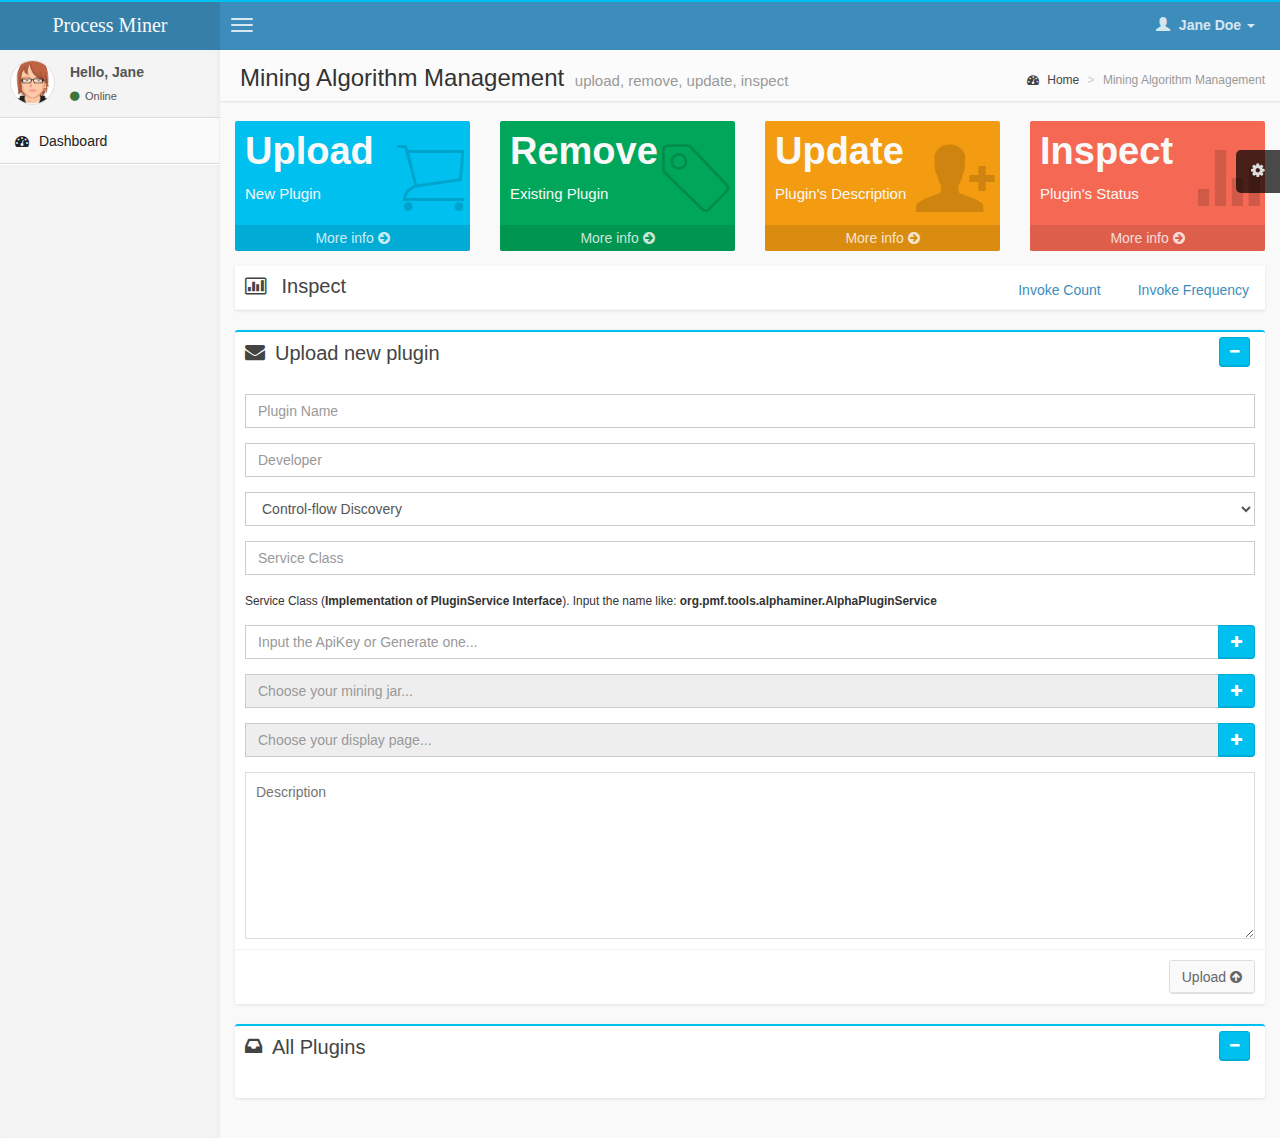
==== PMFWebPlugin/WebContent/admin.html @ c21c89a0 "首次提交" ====
<!DOCTYPE html>
<html>
    <head>
        <meta charset="UTF-8">
        <title>Admin Page</title>
        <meta content='width=device-width, initial-scale=1, maximum-scale=1, user-scalable=no' name='viewport'>
        <!-- bootstrap 3.0.2 -->
        <link href="ALTE-template/css/bootstrap.min.css" rel="stylesheet" type="text/css" />
        <!-- font Awesome -->
        <link href="ALTE-template/css/font-awesome.min.css" rel="stylesheet" type="text/css" />
        <!-- Ionicons -->
        <link href="ALTE-template/css/ionicons.min.css" rel="stylesheet" type="text/css" />
        <!-- Theme style -->
        <link href="ALTE-template/css/AdminLTE.css" rel="stylesheet" type="text/css" />

        <!-- HTML5 Shim and Respond.js IE8 support of HTML5 elements and media queries -->
        <!-- WARNING: Respond.js doesn't work if you view the page via file:// -->
        <!--[if lt IE 9]>
          <script src="https://oss.maxcdn.com/libs/html5shiv/3.7.0/html5shiv.js"></script>
          <script src="https://oss.maxcdn.com/libs/respond.js/1.3.0/respond.min.js"></script>
        <![endif]-->
        
        <!-- <link rel="stylesheet" type="text/css" href="new/css/common.css" />
        <link rel="stylesheet" type="text/css" href="new/css/PNShow.css" /> -->
        
        <!-- jQuery 2.0.2 -->
        <script src="jquery-2.1.0.js"></script>
        <script src="new/js/util.js"></script>
        <script src="highcharts/highcharts.js"></script>
        <script src="highcharts/modules/exporting.js"></script>
    </head>
    <body class="skin-blue">
    	<script type="text/javascript">
        $(document).ready(function() {
            if (checkLogin()) {
        		prepare();
            } else {
				window.location.href="login.html";
            }
        });

        function checkLogin() {
			/* var userid = sessionStorage.getItem("userid");
			if (userid == null || userid == undefined) {
				return false;
			} else {
				return true;
			} */
			return true;
        }

        </script>
        <!-- header logo: style can be found in header.less -->
        <header class="header">
            <a href="admin.html" class="logo">
                <!-- Add the class icon to your logo image or logo icon to add the margining -->
                Process Miner
            </a>
            <!-- Header Navbar: style can be found in header.less -->
            <nav class="navbar navbar-static-top" role="navigation">
                <!-- Sidebar toggle button-->
                <a href="javascript:void(0)" class="navbar-btn sidebar-toggle" data-toggle="offcanvas" role="button">
                    <span class="sr-only">Toggle navigation</span>
                    <span class="icon-bar"></span>
                    <span class="icon-bar"></span>
                    <span class="icon-bar"></span>
                </a>
                <div class="navbar-right">
                    <ul class="nav navbar-nav">
                        <!-- User Account: style can be found in dropdown.less -->
                        <li class="dropdown user user-menu">
                            <a href="javascript:void(0)" class="dropdown-toggle" data-toggle="dropdown">
                                <i class="glyphicon glyphicon-user"></i>
                                <span>Jane Doe <i class="caret"></i></span>
                            </a>
                            <ul class="dropdown-menu">
                                <!-- User image -->
                                <li class="user-header bg-light-blue">
                                    <img src="ALTE-template/img/avatar3.png" class="img-circle" alt="User Image" />
                                    <p>
                                        Jane Doe - IBM
                                        <small>Data Analyst</small>
                                    </p>
                                </li>
                                <!-- Menu Footer-->
                                <li class="user-footer">
                                    <div class="pull-left">
                                        <a href="javascript:void(0)" class="btn btn-default btn-flat">Profile</a>
                                    </div>
                                    <div class="pull-right">
                                        <a href="javascript:void(0)" class="btn btn-default btn-flat">Sign out</a>
                                    </div>
                                </li>
                            </ul>
                        </li>
                    </ul>
                </div>
            </nav>
        </header>
        <div class="wrapper row-offcanvas row-offcanvas-left">
            <!-- Left side column. contains the logo and sidebar -->
            <aside class="left-side sidebar-offcanvas">                
                <!-- sidebar: style can be found in sidebar.less -->
                <section class="sidebar">
                    <!-- Sidebar user panel -->
                    <div class="user-panel">
                        <div class="pull-left image">
                            <img src="ALTE-template/img/avatar3.png" class="img-circle" alt="User Image" />
                        </div>
                        <div class="pull-left info">
                            <p>Hello, Jane</p>

                            <a href="javascript:void(0)"><i class="fa fa-circle text-success"></i> Online</a>
                        </div>
                    </div>
                    <!-- search form -->
                    <!-- <form action="#" method="get" class="sidebar-form">
                        <div class="input-group">
                            <input type="text" name="q" class="form-control" placeholder="Search..."/>
                            <span class="input-group-btn">
                                <button type='submit' name='seach' id='search-btn' class="btn btn-flat"><i class="fa fa-search"></i></button>
                            </span>
                        </div>
                    </form>  -->
                    <!-- /.search form -->
                    <!-- sidebar menu: : style can be found in sidebar.less -->
                    <ul class="sidebar-menu">
                        <li class="active">
                            <a href="admin.html">
                                <i class="fa fa-dashboard"></i> <span>Dashboard</span>
                            </a>
                        </li>
                    </ul>
                </section>
                <!-- /.sidebar -->
            </aside>

            <!-- Right side column. Contains the navbar and content of the page -->
            <aside class="right-side">                
                <!-- Content Header (Page header) -->
                <section class="content-header">
                	<h1>
                		Mining Algorithm Management
                		<small>upload, remove, update, inspect</small>
                	</h1>
                    <ol class="breadcrumb">
                        <li><a href="javascript:void(0)"><i class="fa fa-dashboard"></i> Home</a></li>
                        <li class="active">Mining Algorithm Management</li>
                    </ol>
                </section>

                <!-- Main content -->
                <section class="content">
                 <!-- Small boxes (Stat box) -->
                <div class="row">
                        <div class="col-lg-3 col-xs-6">
                            <!-- small box -->
                            <div class="small-box bg-aqua">
                                <div class="inner">
                                    <h3>
                                        Upload
                                    </h3>
                                    <p>
                                        New Plugin
                                    </p>
                                </div>
                                <div class="icon">
                                    <i class="ion ion-ios7-cart-outline"></i>
                                </div>
                                <a href="#upload" class="small-box-footer">
                                    More info <i class="fa fa-arrow-circle-right"></i>
                                </a>
                            </div>
                        </div><!-- ./col -->
                        <div class="col-lg-3 col-xs-6">
                            <!-- small box -->
                            <div class="small-box bg-green">
                                <div class="inner">
                                    <h3>
                                        Remove
                                    </h3>
                                    <p>
                                        Existing Plugin
                                    </p>
                                </div>
                                <div class="icon">
                                    <i class="ion ion-ios7-pricetag-outline"></i>
                                </div>
                                <a href="#list" class="small-box-footer">
                                    More info <i class="fa fa-arrow-circle-right"></i>
                                </a>
                            </div>
                        </div><!-- ./col -->
                        <div class="col-lg-3 col-xs-6">
                            <!-- small box -->
                            <div class="small-box bg-yellow">
                                <div class="inner">
                                    <h3>
                                        Update
                                    </h3>
                                    <p>
                                        Plugin's Description
                                    </p>
                                </div>
                                <div class="icon">
                                    <i class="ion ion-person-add"></i>
                                </div>
                                <a href="#list" class="small-box-footer">
                                    More info <i class="fa fa-arrow-circle-right"></i>
                                </a>
                            </div>
                        </div><!-- ./col -->
                        <div class="col-lg-3 col-xs-6">
                            <!-- small box -->
                            <div class="small-box bg-red">
                                <div class="inner">
                                    <h3>
                                        Inspect
                                    </h3>
                                    <p>
                                        Plugin's Status
                                    </p>
                                </div>
                                <div class="icon">
                                    <i class="ion ion-stats-bars"></i>
                                </div>
                                <a href="#inspect" class="small-box-footer">
                                    More info <i class="fa fa-arrow-circle-right"></i>
                                </a>
                            </div>
                        </div><!-- ./col -->
                    </div><!-- /.row -->
                    <!-- quick email widget -->
                   <div class="row">
                   		  <section class="col-lg-12 connectedSortable">
                   		  <!-- Custom tabs (Charts with tabs)-->
                            <div class="nav-tabs-custom" id="inspect">
                                <!-- Tabs within a box -->
                                <ul class="nav nav-tabs pull-right">
                                    <li class="area-chart"><a href="#area-chart" data-toggle="tab">Invoke Frequency</a></li>
                                    <li class="count-chart"><a href="#count-chart" data-toggle="tab">Invoke Count</a></li>
                                    <li class="pull-left header"><i class="fa fa-bar-chart-o"></i> Inspect</li>
                                </ul>
                                <div class="tab-content no-padding">
                                    <!-- Morris chart - Sales -->
                                    <div class="chart tab-pane area-chart" id="area-chart" style="position: relative; height: 400px;"></div>
                                    <div class="chart tab-pane count-chart" id="count-chart" style="position: relative; height: 400px;"></div>
                                </div>
                            </div><!-- /.nav-tabs-custom -->
                            
                   		  <div id="upload" class="box box-info">
                                <div class="box-header">
                                    <i class="fa fa-envelope"></i>
                                    <h3 class="box-title">Upload new plugin</h3>
                                    <!-- tools box -->
                                    <div class="pull-right box-tools">
                                        <button class="btn btn-info btn-sm pull-right" data-widget='collapse' data-toggle="tooltip" title="Collapse" style="margin-right: 5px;"><i class="fa fa-minus"></i></button>
                                    </div><!-- /. tools -->
                                </div>
                                <div class="box-body">
                                    <form id="uploadForm">
                                        <div class="form-group">
                                            <input type="text" class="form-control" name="pluginName" placeholder="Plugin Name"/>
                                        </div>
                                        <div class="form-group">
                                            <input type="text" class="form-control" name="developer" placeholder="Developer"/>
                                        </div>
                                        <div class="form-group">
                                            <select name="category" class="form-control">
												<option value="0" selected>Control-flow Discovery</option>
												<option value="1">Social-network Discovery</option>
											</select>
                                        </div>
                                        <div class="form-group">
                                            <input type="text" class="form-control" name="serviceClass" placeholder="Service Class"/>
                                        </div>
                                        <div class="form-group">
											<small>Service Class (<b>Implementation of PluginService Interface</b>). 
											Input the name like: <b>org.pmf.tools.alphaminer.AlphaPluginService</b></small>
										</div>
                                        <div class="form-group">
                                        	<div class="input-group">
  											<input type="text" class="form-control" id="apiKey" name="apiKey" placeholder="Input the ApiKey or Generate one..."/>
  											<div class="input-group-btn">
  												<button type="button" class="btn btn-info" onclick="getApiKey();"><i class="fa fa-plus"></i></button>
  											</div>
                                            </div>
                                            <div id="awarning" class="form-group" style="display:none;">
   												<label class="text-danger"><i class="fa fa-warning"></i></label>
   											</div>
                                        </div>
                                        <div class="form-group">
                                        	<input id="jarfile" type="file" name="file" style="display: none;">
                                        </div>
                                        <div class="form-group">
                                        	<div class="input-group">
  											<input id="fileCover" class="form-control" placeholder="Choose your mining jar..." readonly/>
  											<div class="input-group-btn">
  												<button type="button" class="btn btn-info" onclick="$('input[id=jarfile]').click();"><i class="fa fa-plus"></i></button>
  											</div>
  											</div>
  											<div id="warning" class="form-group" style="display:none;">
   												<label class="text-danger"><i class="fa fa-warning"></i>&nbsp;.jar FILE ONLY!!!</label>
   											</div>
                                        </div>
  										<script type="text/javascript">
											$('input[id=jarfile]').change(function() {
												var str = $(this).val();
												var arr=str.split('\\');//注split可以用字符或字符串分割 
												var name=arr[arr.length-1];//这就是要取得的图片名称 
												checkExtension(name, 'jar', '#warning');
   												$('#fileCover').val(name);
											});
					
										</script>
										<div class="form-group">
                                        	<input id="pagefile" type="file" name="file" style="display: none;">
                                        </div>
                                        <div class="form-group">
                                        	<div class="input-group">
  											<input id="pfileCover" class="form-control" placeholder="Choose your display page..." readonly/>
  											<div class="input-group-btn">
  												<button type="button" class="btn btn-info" onclick="$('input[id=pagefile]').click();"><i class="fa fa-plus"></i></button>
  											</div>
  											</div>
  											<div id="pwarning" class="form-group" style="display:none;">
   												<label class="text-danger"><i class="fa fa-warning"></i>&nbsp;.html FILE ONLY!!!</label>
   											</div>
                                        </div>
  										<script type="text/javascript">
											$('input[id=pagefile]').change(function() {
												var str = $(this).val();
												var arr=str.split('\\');//注split可以用字符或字符串分割 
												var name=arr[arr.length-1];//这就是要取得的图片名称 
												checkExtension(name, 'html', '#pwarning');
   												$('#pfileCover').val(name);
											});
										</script>  	
                                        <div>
                                            <textarea class="textarea" placeholder="Description" name="description" style="width: 100%; height: 167px; font-size: 14px; line-height: 18px; border: 1px solid #dddddd; padding: 10px;"></textarea>
                                        </div>
                                        <input id="reset" name="reset" type="reset" style="display:none;" />
                                    </form>
                                </div>
                                <div class="box-footer clearfix">
                                    <button class="pull-right btn btn-default" onclick="uploadPlugin()">Upload <i class="fa fa-arrow-circle-up"></i></button>
                                </div>
                            </div>
                            
                            <div id="update" class="box box-info">
                                <div class="box-header">
                                    <i class="fa fa-inbox"></i>
                                    <h3 class="box-title">All Plugins</h3>
                                    <!-- tools box -->
                                    <div class="pull-right box-tools">
                                        <button class="btn btn-info btn-sm pull-right" data-widget='collapse' data-toggle="tooltip" title="Collapse" style="margin-right: 5px;"><i class="fa fa-minus"></i></button>
                                    </div><!-- /. tools -->
                                </div>
                                <div class="box-body">
                                    <div id="list" class="table-responsive">
                           				
                            		</div>
                            	</div>
                           </div>
                        </section>
                   </div>

                </section><!-- /.content -->
            </aside><!-- /.right-side -->
        </div><!-- ./wrapper -->
        
        <!-- Modal -->
  		<div class="modal fade" id="updateModal" tabindex="-1" role="dialog" aria-labelledby="myModalLabel" aria-hidden="true">
    		<div class="modal-dialog">
      			<div class="modal-content form-box">
          			<div class="header bg-light-blue">Update the Plugin's Specification</div>
            
                <div class="body bg-gray">
                	<form id="updateForm">
                        <div class="form-group">
                             <input type="text" class="form-control" name="pluginName" placeholder="Plugin Name"/>
                        </div>
                        <div class="form-group">
                             <input type="text" class="form-control" name="developer" placeholder="Developer"/>
                        </div>
                        <div class="form-group">
                             <select name="category" class="form-control">
								<option value="0" selected>Control-flow Discovery</option>
		  					    <option value="1">Social-network Discovery</option>
	     					</select>
                        </div>	
                        <div>
                             <textarea class="textarea" placeholder="Description" name="description" style="width: 100%; height: 167px; font-size: 14px; line-height: 18px; border: 1px solid #dddddd; padding: 10px;"></textarea>
                        </div>
                    </form>
                </div>
                <div id="updateModalFooter" class="footer">                  
                    
                </div>
      		</div><!-- /.modal-content -->
    	</div><!-- /.modal-dialog -->
  		</div><!-- /.modal -->


        <script src="ALTE-template/js/jquery-ui-1.10.3.min.js" type="text/javascript"></script>
        <!-- Bootstrap -->
        <script src="ALTE-template/js/bootstrap.min.js" type="text/javascript"></script>
        <!-- Morris.js charts -->
        <script src="raphael.js"></script>
        <script src="ALTE-template/js/plugins/morris/morris.min.js" type="text/javascript"></script>
        <!-- Sparkline -->
        <script src="ALTE-template/js/plugins/sparkline/jquery.sparkline.min.js" type="text/javascript"></script>
        <!-- jvectormap -->
        <script src="ALTE-template/js/plugins/jvectormap/jquery-jvectormap-1.2.2.min.js" type="text/javascript"></script>
        <script src="ALTE-template/js/plugins/jvectormap/jquery-jvectormap-world-mill-en.js" type="text/javascript"></script>
        <!-- fullCalendar -->
        <script src="ALTE-template/js/plugins/fullcalendar/fullcalendar.min.js" type="text/javascript"></script>
        <!-- jQuery Knob Chart -->
        <script src="ALTE-template/js/plugins/jqueryKnob/jquery.knob.js" type="text/javascript"></script>
        <!-- daterangepicker -->
        <script src="ALTE-template/js/plugins/daterangepicker/daterangepicker.js" type="text/javascript"></script>
        <!-- Bootstrap WYSIHTML5 -->
        <script src="ALTE-template/js/plugins/bootstrap-wysihtml5/bootstrap3-wysihtml5.all.min.js" type="text/javascript"></script>
        <!-- iCheck -->
        <script src="ALTE-template/js/plugins/iCheck/icheck.min.js" type="text/javascript"></script>

        <!-- AdminLTE App -->
        <script src="ALTE-template/js/AdminLTE/app.js" type="text/javascript"></script>
        
        <script type="text/javascript">
        $(".connectedSortable").sortable({
            placeholder: "sort-highlight",
            connectWith: ".connectedSortable",
            handle: ".box-header, .nav-tabs",
            forcePlaceholderSize: true,
            zIndex: 999999
        }).disableSelection();
        $(".box-header, .nav-tabs").css("cursor","move");
        
     	// fix dimensions of chart that was in a hidden element
		jQuery(document).on( 'shown.bs.tab', 'a[data-toggle="tab"]', function (e) { // on tab selection event
			var chart0 = $('#area-chart').highcharts();
	        chart0.reflow();
	        var chart1 = $('#count-chart').highcharts();
	        chart1.reflow();
		});

		function update(listid) {
			if (pluginList != null && pluginList != undefined && listid > 0 && listid <= pluginList.length) {
				var item = pluginList[listid - 1];
				$("#updateForm input[name=pluginName]").val(item.pluginName);
				$("#updateForm select[name=category] option").each(function(){
				   if($(this).text() === item.category){
					  $(this).attr('selected', 'selected');
				   }
			    });
				$("#updateForm input[name=developer]").val(item.developer);
				$("#updateForm textarea[name=description]").val(item.description);
				$("#updateModalFooter").html("<button type=\"button\" class=\"btn bg-light-blue btn-block\" onclick=\"updatePlugin(\'"+item.apiKey+"\')\">Update</button>"
						+"<button type=\"button\" class=\"btn bg-gray btn-block\" data-dismiss=\"modal\">Close</button>");
				$("#updateModal").modal('show');
			}
		}


		function uploadPlugin() {
			var iframe = $('<iframe name="postiframe" id="postiframe" style="display: none"></iframe>');

            $("body").append(iframe);

            var form = $('#uploadForm');
            form.attr("action", "PluginMgmServlet?op=0&apiKey="+$('#apiKey').val());
            form.attr("method", "post");

            form.attr("encoding", "multipart/form-data");
            form.attr("enctype", "multipart/form-data");
            form.attr("target", "postiframe");
            var ret = true;
            ret = (checkExtension($('input[id=jarfile]').val(), 'jar', '#warning') == false) ? checkExtension($('input[id=jarfile]').val(), 'jar', '#warning') : ret;
            ret = (checkExtension($('input[id=pagefile]').val(), 'html', '#pwarning') == false) ? checkExtension($('input[id=pagefile]').val(), 'html', '#pwarning') : ret;
            if (!ret) {
				return;
	        }
            form.submit();

            $("#postiframe").load(function () {
            	var content = iframe.contents().find('body').text()
            	// Attempt to parse JSON response, else return text response
            	try {
            	    content = $.parseJSON(iframe.contents().find('body').text());
            	}catch (e){
            	    console.log("WARN: XHR response is not valid JSON: '" + content + "'");
            	}
            	var json = content;
				if (json.status == "OK") {
					$("#awarning").hide();
					$("#reset").click();
					updatePage(json);
    			} else if(json.status == "ERROR") {
        			$.each(json.msgs, function(i, msg){
						$.each(msg, function(key, value) {
							$("#"+key).show();
							$("#"+key).children("label").html("<i class=\"fa fa-warning\"></i>&nbsp;"+value);
						});
                	});
        		}
            });

            return false;
		}

		function randomString(len) {
			len = len || 32;
			var $chars = 'ABCDEFGHJKMNPQRSTWXYZabcdefhijkmnprstwxyz2345678';    /****默认去掉了容易混淆的字符oOLl,9gq,Vv,Uu,I1****/
			var maxPos = $chars.length;
			var pwd = '';
			for (i = 0; i < len; i++) {
				pwd += $chars.charAt(Math.floor(Math.random() * maxPos));
			}
			return pwd;
		}

		function getApiKey() {
			var key = randomString(12);
			$('#apiKey').val(key);
		}

		var pluginList;

		function prepare() {
			$.ajax({
				url : "PluginMgmServlet?op=1",
				type : "POST",
				dataType : "json",
				contentType: "application/x-www-form-urlencoded; charset=utf-8", 
				success : function(json) {
					// send back a json object
					if (json.status == "OK") {
						updatePage(json);
					}
		 		},

				// code to run if the request fails;
				// the raw request and status codes are passed to the function
				error : function(xhr, status, errThrown) {
					alert("Sorry, there was a problem!");
					console.log("Error: " + errThrowm);
					console.log("Status: " + status);
					console.dir(xhr); 
				},

				// code to run regardless of success or failure
				complete :function(xhr, status) {
					//alert("The request is complete!");
				}
			}); 
		}

		function drawPieChart(divId, titleText, seriesName, dataArray) {
			var chart = new Highcharts.Chart({
	            chart: {
	            	renderTo: divId,
	                plotBackgroundColor: null,
	                plotBorderWidth: null,
	                plotShadow: false
	            },
	            title: {
	                text: titleText
	            },
	            credits: {
	                enabled: false
	            },
	            tooltip: {
	        	    pointFormat: '{series.name}: <b>{point.percentage:.1f}%</b>'
	            },
	            plotOptions: {
	                pie: {
	                    allowPointSelect: true,
	                    cursor: 'pointer',
	                    dataLabels: {
	                        enabled: true,
	                        color: '#000000',
	                        connectorColor: '#000000',
	                        format: '<b>{point.name}</b>: {point.percentage:.1f} %'
	                    }
	                }
	            },
	            series: [{
	                type: 'pie',
	                name: seriesName,
	                data: dataArray
	            }]
	        });
		}

        function drawAreaChart(divId, titleText, catArray, yTitle, units, seriesData) {
        	 var chart = new Highcharts.Chart({
                 chart: {
                	 renderTo: divId,
                     type: 'areaspline'
                 },
                 title: {
                     text: titleText
                 },
                 legend: {
                     layout: 'vertical',
                     align: 'left',
                     verticalAlign: 'top',
                     x: 150,
                     y: 100,
                     floating: true,
                     borderWidth: 1,
                     backgroundColor: '#FFFFFF'
                 },
                 xAxis: {
                     categories: catArray
                 },
                 yAxis: {
                     title: {
                         text: yTitle
                     }
                 },
                 tooltip: {
                     shared: true,
                     valueSuffix: units
                 },
                 credits: {
                     enabled: false
                 },
                 plotOptions: {
                     areaspline: {
                         fillOpacity: 0.5
                     }
                 },
                 series: seriesData
             });
        }

        function removePlugin(apiKey) {
        	$.ajax({
				url : "PluginMgmServlet?op=3&apiKey="+apiKey,
				type : "POST",
				dataType : "json",
				contentType: "application/x-www-form-urlencoded; charset=utf-8", 
				success : function(json) {
					// send back a json object
					if (json.status == "OK") {
						updatePage(json);
					}
		 		},

				// code to run if the request fails;
				// the raw request and status codes are passed to the function
				error : function(xhr, status, errThrown) {
					alert("Sorry, there was a problem!");
					console.log("Error: " + errThrowm);
					console.log("Status: " + status);
					console.dir(xhr); 
				},

				// code to run regardless of success or failure
				complete :function(xhr, status) {
					//alert("The request is complete!");
				}
			}); 
        }

        function updatePlugin(apiKey) {
            var json = {
						pluginName : $("#updateForm input[name=pluginName]").val(),
						category : $("#updateForm select[name=category]").val(),
						developer : $("#updateForm input[name=developer]").val(),
						description : $("#updateForm textarea[name=description]").val()
                    };
            var jsonstr = JSON.stringify(json);
        	$.ajax({
				url : "PluginMgmServlet?op=2&apiKey="+apiKey,
				data : {
					"updateJson" : jsonstr
				},
				type : "POST",
				dataType : "json",
				contentType: "application/x-www-form-urlencoded; charset=utf-8", 
				success : function(json) {
					// send back a json object
					if (json.status == "OK") {
						updatePage(json);
						$("#updateModal").modal('hide');
					}
		 		},

				// code to run if the request fails;
				// the raw request and status codes are passed to the function
				error : function(xhr, status, errThrown) {
					alert("Sorry, there was a problem!");
					console.log("Error: " + errThrowm);
					console.log("Status: " + status);
					console.dir(xhr); 
				},

				// code to run regardless of success or failure
				complete :function(xhr, status) {
					//alert("The request is complete!");
				}
			}); 
        }

        function updatePage(json) {
        	if (json.list == null || json.list == undefined) {
				$("#update").hide();
				pluginList = null;
			} else {
				$("#update").show();
				pluginList = json.list;
				var uploadhtml = "<table class='table table-striped'>";
				uploadhtml += ("<tr>"+"<th>ID</th>"+"<th>Plugin Name</th>"+"<th>Category</th>"+"<th>Developer</th>"+"<th>Action</th>"+"</tr>");
				$.each(pluginList, function(idx, plugin){
					uploadhtml += "<tr>";
					uploadhtml += ("<td>"+plugin.ID+"</td>");
					uploadhtml += ("<td>"+plugin.pluginName+"</td>");
					uploadhtml += ("<td>"+plugin.category+"</td>");
					uploadhtml += ("<td>"+plugin.developer+"</td>");
					uploadhtml += ("<td><button class=\"btn btn-info\" onclick=\"update("+plugin.ID+")\"><i class=\"fa fa-pencil\"></i> Update</button>&nbsp;"
							+"<button class=\"btn btn-warning\" onclick=\"removePlugin(\'"+plugin.apiKey+"\')\"><i class=\"fa fa-warning\"></i> Remove</button>"
							+"</td>");
					uploadhtml += "</tr>";
					});
				uploadhtml += "</table>";
				$('#list').html(uploadhtml);
			}
			var inspect = false;
			if (json.invokeCount == null || json.invokeCount == undefined) {
				$(".count-chart").removeClass("active");
				$(".count-chart").hide();
			} else {
				inspect = true;
				$(".count-chart").addClass("active");
				$(".count-chart").show();
				drawPieChart("count-chart", "Invoke Counts of Plugins", "Invoked by Users", json.invokeCount);
				$("#inspect").show();
			}
			if (json.invokeArea == null || json.invokeArea == undefined) {
				$(".area-chart").removeClass("active");
				$(".area-chart").hide();
			} else {
				if (inspect == false) {
					$(".area-chart").addClass("active");
					$(".area-chart").show();
				}
				inspect = true;
				drawAreaChart("area-chart", "Invoke Frequencies of Plugins", json.invokeArea.categories, "Invoke Frequencies", "", json.invokeArea.series);
				$("#inspect").show();
			}
			if (inspect == false) {
				$("#inspect").hide();
			}
        }
        </script>       
    </body>
</html>
---- PMFWebPlugin/WebContent/ALTE-template/css/AdminLTE.css ----
/* @import url(http://fonts.googleapis.com/css?family=Source+Sans+Pro:300,400,600,300italic,400italic,600italic);

@import url(http://fonts.googleapis.com/css?family=Kaushan+Script); */
/*! 
 *   AdminLTE v1.2
 *   Author: AlmsaeedStudio.com
 *   License: Open source - MIT
 *           Please visit http://opensource.org/licenses/MIT for more information
!*/
/*
    Core: General style
----------------------------
*/
html,
body {
  overflow-x: hidden!important;
  font-family: 'Source Sans Pro', sans-serif;
  -webkit-font-smoothing: antialiased;
  min-height: 100%;
  background: #f9f9f9;
}
a {
  color: #3c8dbc;
}
a:hover,
a:active,
a:focus {
  outline: none;
  text-decoration: none;
  color: #72afd2;
}
/* Layouts */
.wrapper {
  min-height: 100%;
}
.wrapper:before,
.wrapper:after {
  display: table;
  content: " ";
}
.wrapper:after {
  clear: both;
}
/* Header */
body > .header {
  position: absolute;
  top: 0;
  left: 0;
  right: 0;
  z-index: 1030;
}
/* Define 2 column template */
.right-side,
.left-side {
  min-height: 100%;
  display: block;
}
/*right side - contins main content*/
.right-side {
  background-color: #f9f9f9;
  margin-left: 220px;
}
/*left side - contains sidebar*/
.left-side {
  position: absolute;
  width: 220px;
  top: 0;
}
@media screen and (min-width: 992px) {
  .left-side {
    top: 50px;
  }
  /*Right side strech mode*/
  .right-side.strech {
    margin-left: 0;
  }
  .right-side.strech > .content-header {
    margin-top: 0px;
  }
  /* Left side collapse */
  .left-side.collapse-left {
    left: -220px;
  }
}
/*Give content full width on xs screens*/
@media screen and (max-width: 992px) {
  .right-side {
    margin-left: 0;
  }
}
/*
    By default the layout is not fixed but if you add the class .fixed to the body element
    the sidebar and the navbar will automatically become poisitioned fixed
*/
body.fixed > .header,
body.fixed .left-side,
body.fixed .navbar {
  position: fixed;
}
body.fixed > .header {
  top: 0;
  right: 0;
  left: 0;
}
body.fixed .navbar {
  left: 0;
  right: 0;
}
body.fixed .wrapper {
  margin-top: 50px;
}
/* Content */
.content {
  padding: 20px 15px;
  background: #f9f9f9;
}
/* Utility */
/* H1 - H6 font */
h1,
h2,
h3,
h4,
h5,
h6,
.h1,
.h2,
.h3,
.h4,
.h5,
.h6 {
  font-family: 'Source Sans Pro', sans-serif;
}
/* Page Header */
.page-header {
  margin: 10px 0 20px 0;
  font-size: 22px;
}
.page-header > small {
  color: #666;
  display: block;
  margin-top: 5px;
}
/* All images should be responsive */
img {
  max-width: 100%important;
}
.sort-highlight {
  background: #f4f4f4;
  border: 1px dashed #ddd;
  margin-bottom: 10px;
}
/* 10px padding and margins */
.pad {
  padding: 10px;
}
.margin {
  margin: 10px;
}
/* Display inline */
.inline {
  display: inline;
  width: auto;
}
/* Background colors */
.bg-red,
.bg-yellow,
.bg-aqua,
.bg-blue,
.bg-light-blue,
.bg-green,
.bg-navy,
.bg-teal,
.bg-olive,
.bg-lime,
.bg-orange,
.bg-fuchsia,
.bg-purple,
.bg-maroon,
.bg-black {
  color: #f9f9f9 !important;
}
.bg-gray {
  background-color: #eaeaec !important;
}
.bg-black {
  background-color: #222222 !important;
}
.bg-red {
  background-color: #f56954 !important;
}
.bg-yellow {
  background-color: #f39c12 !important;
}
.bg-aqua {
  background-color: #00c0ef !important;
}
.bg-blue {
  background-color: #0073b7 !important;
}
.bg-light-blue {
  background-color: #3c8dbc !important;
}
.bg-green {
  background-color: #00a65a !important;
}
.bg-navy {
  background-color: #001f3f !important;
}
.bg-teal {
  background-color: #39cccc !important;
}
.bg-olive {
  background-color: #3d9970 !important;
}
.bg-lime {
  background-color: #01ff70 !important;
}
.bg-orange {
  background-color: #ff851b !important;
}
.bg-fuchsia {
  background-color: #f012be !important;
}
.bg-purple {
  background-color: #932ab6 !important;
}
.bg-maroon {
  background-color: #85144b !important;
}
/* Text colors */
.text-red {
  color: #f56954 !important;
}
.text-yellow {
  color: #f39c12 !important;
}
.text-aqua {
  color: #00c0ef !important;
}
.text-blue {
  color: #0073b7 !important;
}
.text-light-blue {
  color: #3c8dbc !important;
}
.text-green {
  color: #00a65a !important;
}
.text-navy {
  color: #001f3f !important;
}
.text-teal {
  color: #39cccc !important;
}
.text-olive {
  color: #3d9970 !important;
}
.text-lime {
  color: #01ff70 !important;
}
.text-orange {
  color: #ff851b !important;
}
.text-fuchsia {
  color: #f012be !important;
}
.text-purple {
  color: #932ab6 !important;
}
.text-maroon {
  color: #85144b !important;
}
/*Hide elements by display none only*/
.hide {
  display: none !important;
}
/* Remove borders */
.no-border {
  border: 0px !important;
}
/* Remove padding */
.no-padding {
  padding: 0px !important;
}
/* Remove margins */
.no-margin {
  margin: 0px !important;
}
/* Remove box shadow */
.no-shadow {
  box-shadow: none!important;
}
/* Don't display when printing */
@media print {
  .no-print {
    display: none;
  }
  .left-side,
  .header,
  .content-header {
    display: none;
  }
  .right-side {
    margin: 0;
  }
}
/* Remove border radius */
.flat {
  -webkit-border-radius: 0 !important;
  -moz-border-radius: 0 !important;
  border-radius: 0 !important;
}
/* Change the color of the striped tables */
.table-striped > tbody > tr:nth-child(odd) > td,
.table-striped > tbody > tr:nth-child(odd) > th {
  background-color: #f3f4f5;
}
/* .text-center in tables */
table.text-center td,
table.text-center th {
  text-align: center;
}
/* _fix for sparkline tooltip */
.jqstooltip {
  padding: 5px!important;
  width: auto!important;
  height: auto!important;
}
/*
    Components: navbar, logo and content header
-------------------------------------------------
*/
body > .header {
  position: relative;
  max-height: 100px;
  z-index: 1030;
}
body > .header .navbar {
  height: 50px;
  margin-bottom: 0;
  margin-left: 220px;
}
body > .header .navbar .sidebar-toggle {
  float: left;
  padding: 9px 5px;
  margin-top: 8px;
  margin-right: 0;
  margin-bottom: 8px;
  margin-left: 5px;
  background-color: transparent;
  background-image: none;
  border: 1px solid transparent;
  -webkit-border-radius: 0 !important;
  -moz-border-radius: 0 !important;
  border-radius: 0 !important;
}
body > .header .navbar .sidebar-toggle:hover .icon-bar {
  background: #f6f6f6;
}
body > .header .navbar .sidebar-toggle .icon-bar {
  display: block;
  width: 22px;
  height: 2px;
  -webkit-border-radius: 4px;
  -moz-border-radius: 4px;
  border-radius: 4px;
}
body > .header .navbar .sidebar-toggle .icon-bar + .icon-bar {
  margin-top: 4px;
}
body > .header .navbar .nav > li.user > a {
  font-weight: bold;
}
body > .header .navbar .nav > li.user > a > .fa,
body > .header .navbar .nav > li.user > a > .glyphicon,
body > .header .navbar .nav > li.user > a > .ion {
  margin-right: 5px;
}
body > .header .navbar .nav > li > a > .label {
  -webkit-border-radius: 50%;
  -moz-border-radius: 50%;
  border-radius: 50%;
  position: absolute;
  top: 7px;
  right: 2px;
  font-size: 10px;
  font-weight: normal;
  width: 15px;
  height: 15px;
  line-height: 1.0em;
  text-align: center;
  padding: 2px;
}
body > .header .navbar .nav > li > a:hover > .label {
  top: 3px;
}
body > .header .logo {
  float: left;
  font-size: 20px;
  line-height: 50px;
  text-align: center;
  padding: 0 10px;
  width: 220px;
  font-family: 'Helvetica Neue', cursive;
  font-weight: 500;
  height: 50px;
  display: block;
}
body > .header .logo .icon {
  margin-right: 10px;
}
.right-side > .content-header {
  position: relative;
  padding: 15px 15px 10px 20px;
}
.right-side > .content-header > h1 {
  margin: 0;
  font-size: 24px;
}
.right-side > .content-header > h1 > small {
  font-size: 15px;
  display: inline-block;
  padding-left: 4px;
  font-weight: 300;
}
.right-side > .content-header > .breadcrumb {
  float: right;
  background: transparent;
  margin-top: 0px;
  margin-bottom: 0;
  font-size: 12px;
  padding: 7px 5px;
  position: absolute;
  top: 15px;
  right: 10px;
  -webkit-border-radius: 2px;
  -moz-border-radius: 2px;
  border-radius: 2px;
}
.right-side > .content-header > .breadcrumb > li > a {
  color: #444;
  text-decoration: none;
}
.right-side > .content-header > .breadcrumb > li > a > .fa,
.right-side > .content-header > .breadcrumb > li > a > .glyphicon,
.right-side > .content-header > .breadcrumb > li > a > .ion {
  margin-right: 5px;
}
.right-side > .content-header > .breadcrumb > li + li:before {
  content: '>\00a0';
}
@media screen and (max-width: 767px) {
  .right-side > .content-header > .breadcrumb {
    position: relative;
    margin-top: 5px;
    top: 0;
    right: 0;
    float: none;
    background: #efefef;
  }
}
@media (max-width: 767px) {
  .navbar .navbar-nav > li {
    float: left;
  }
  .navbar-nav {
    margin: 0;
    float: left;
  }
  .navbar-nav > li > a {
    padding-top: 15px;
    padding-bottom: 15px;
    line-height: 20px;
  }
  .navbar .navbar-right {
    float: right;
  }
}
@media screen and (max-width: 560px) {
  body > .header {
    position: relative;
  }
  body > .header .logo,
  body > .header .navbar {
    width: 100%;
    float: none;
    position: relative!important;
  }
  body > .header .navbar {
    margin: 0;
  }
  body.fixed > .header {
    position: fixed;
  }
  body.fixed > .wrapper,
  body.fixed .sidebar-offcanvas {
    margin-top: 100px!important;
  }
}
/*
    Component: Sidebar
--------------------------
*/
.sidebar {
  margin-bottom: 5px;
}
.sidebar .sidebar-form input:focus {
  -webkit-box-shadow: none;
  -moz-box-shadow: none;
  box-shadow: none;
  border-color: transparent!important;
}
.sidebar .sidebar-menu {
  list-style: none;
  margin: 0;
  padding: 0;
}
.sidebar .sidebar-menu > li {
  margin: 0;
  padding: 0;
}
.sidebar .sidebar-menu > li > a {
  padding: 12px 5px 12px 15px;
  display: block;
}
.sidebar .sidebar-menu > li > a > .fa,
.sidebar .sidebar-menu > li > a > .glyphicon,
.sidebar .sidebar-menu > li > a > .ion {
  width: 20px;
}
.sidebar .sidebar-menu .treeview-menu {
  display: none;
  list-style: none;
  padding: 0;
  margin: 0;
}
.sidebar .sidebar-menu .treeview-menu > li {
  margin: 0;
}
.sidebar .sidebar-menu .treeview-menu > li > a {
  padding: 5px 5px 5px 15px;
  display: block;
  font-size: 14px;
  margin: 0px 0px;
}
.sidebar .sidebar-menu .treeview-menu > li > a > .fa,
.sidebar .sidebar-menu .treeview-menu > li > a > .glyphicon,
.sidebar .sidebar-menu .treeview-menu > li > a > .ion {
  width: 20px;
}
.user-panel {
  padding: 10px;
}
.user-panel:before,
.user-panel:after {
  display: table;
  content: " ";
}
.user-panel:after {
  clear: both;
}
.user-panel > .image > img {
  width: 45px;
  height: 45px;
}
.user-panel > .info {
  font-weight: 600;
  padding: 5px 5px 5px 15px;
  font-size: 14px;
  line-height: 1;
}
.user-panel > .info > p {
  margin-bottom: 9px;
}
.user-panel > .info > a {
  text-decoration: none;
  padding-right: 5px;
  margin-top: 3px;
  font-size: 11px;
  font-weight: normal;
}
.user-panel > .info > a > .fa,
.user-panel > .info > a > .ion,
.user-panel > .info > a > .glyphicon {
  margin-right: 3px;
}
/*
 * Off Canvas
 * --------------------------------------------------
 *  Gives us the push menu effect
 */
@media screen and (max-width: 992px) {
  .relative {
    position: relative;
  }
  .row-offcanvas-right .sidebar-offcanvas {
    right: -220px;
  }
  .row-offcanvas-left .sidebar-offcanvas {
    left: -220px;
  }
  .row-offcanvas-right.active {
    right: 220px;
  }
  .row-offcanvas-left.active {
    left: 220px;
  }
  .sidebar-offcanvas {
    left: 0;
  }
  body.fixed .sidebar-offcanvas {
    margin-top: 50px;
    left: -220px;
  }
  body.fixed .row-offcanvas-left.active .navbar {
    left: 220px !important;
    right: 0;
  }
  body.fixed .row-offcanvas-left.active .sidebar-offcanvas {
    left: 0px;
  }
}
/* 
    Dropdown menus
----------------------------
*/
/*Dropdowns in general*/
.dropdown-menu {
  -webkit-box-shadow: 0px 3px 6px rgba(0, 0, 0, 0.1);
  -moz-box-shadow: 0px 3px 6px rgba(0, 0, 0, 0.1);
  box-shadow: 0px 3px 6px rgba(0, 0, 0, 0.1);
  z-index: 2300;
}
.dropdown-menu > li > a > .glyphicon,
.dropdown-menu > li > a > .fa,
.dropdown-menu > li > a > .ion {
  margin-right: 10px;
}
.dropdown-menu > li > a:hover {
  background-color: #3c8dbc;
  color: #f9f9f9;
}
/*Drodown in navbars*/
.skin-blue .navbar .dropdown-menu > li > a {
  color: #444444;
}
/*
    Navbar custom dropdown menu
------------------------------------
*/
.navbar-nav > .notifications-menu > .dropdown-menu,
.navbar-nav > .messages-menu > .dropdown-menu,
.navbar-nav > .tasks-menu > .dropdown-menu {
  width: 280px;
  padding: 0 0 0 0!important;
  margin: 0!important;
  top: 100%;
  border: 1px solid #dfdfdf;
  -webkit-border-radius: 4px !important;
  -moz-border-radius: 4px !important;
  border-radius: 4px !important;
}
.navbar-nav > .notifications-menu > .dropdown-menu > li.header,
.navbar-nav > .messages-menu > .dropdown-menu > li.header,
.navbar-nav > .tasks-menu > .dropdown-menu > li.header {
  -webkit-border-top-left-radius: 4px;
  -webkit-border-top-right-radius: 4px;
  -webkit-border-bottom-right-radius: 0;
  -webkit-border-bottom-left-radius: 0;
  -moz-border-radius-topleft: 4px;
  -moz-border-radius-topright: 4px;
  -moz-border-radius-bottomright: 0;
  -moz-border-radius-bottomleft: 0;
  border-top-left-radius: 4px;
  border-top-right-radius: 4px;
  border-bottom-right-radius: 0;
  border-bottom-left-radius: 0;
  background-color: #ffffff;
  padding: 7px 10px;
  border-bottom: 1px solid #f4f4f4;
  color: #444444;
  font-size: 14px;
}
.navbar-nav > .notifications-menu > .dropdown-menu > li.header:after,
.navbar-nav > .messages-menu > .dropdown-menu > li.header:after,
.navbar-nav > .tasks-menu > .dropdown-menu > li.header:after {
  bottom: 100%;
  left: 92%;
  border: solid transparent;
  content: " ";
  height: 0;
  width: 0;
  position: absolute;
  pointer-events: none;
  border-color: rgba(255, 255, 255, 0);
  border-bottom-color: #ffffff;
  border-width: 7px;
  margin-left: -7px;
}
.navbar-nav > .notifications-menu > .dropdown-menu > li.footer > a,
.navbar-nav > .messages-menu > .dropdown-menu > li.footer > a,
.navbar-nav > .tasks-menu > .dropdown-menu > li.footer > a {
  -webkit-border-top-left-radius: 0px;
  -webkit-border-top-right-radius: 0px;
  -webkit-border-bottom-right-radius: 4px;
  -webkit-border-bottom-left-radius: 4px;
  -moz-border-radius-topleft: 0px;
  -moz-border-radius-topright: 0px;
  -moz-border-radius-bottomright: 4px;
  -moz-border-radius-bottomleft: 4px;
  border-top-left-radius: 0px;
  border-top-right-radius: 0px;
  border-bottom-right-radius: 4px;
  border-bottom-left-radius: 4px;
  font-size: 12px;
  background-color: #f4f4f4;
  padding: 7px 10px;
  border-bottom: 1px solid #eeeeee;
  color: #444444;
  text-align: center;
}
.navbar-nav > .notifications-menu > .dropdown-menu > li.footer > a:hover,
.navbar-nav > .messages-menu > .dropdown-menu > li.footer > a:hover,
.navbar-nav > .tasks-menu > .dropdown-menu > li.footer > a:hover {
  background: #f4f4f4;
  text-decoration: none;
  font-weight: normal;
}
.navbar-nav > .notifications-menu > .dropdown-menu > li .menu,
.navbar-nav > .messages-menu > .dropdown-menu > li .menu,
.navbar-nav > .tasks-menu > .dropdown-menu > li .menu {
  margin: 0;
  padding: 0;
  list-style: none;
  overflow-x: hidden;
}
.navbar-nav > .notifications-menu > .dropdown-menu > li .menu > li > a,
.navbar-nav > .messages-menu > .dropdown-menu > li .menu > li > a,
.navbar-nav > .tasks-menu > .dropdown-menu > li .menu > li > a {
  display: block;
  white-space: nowrap;
  /* Prevent text from breaking */

  border-bottom: 1px solid #f4f4f4;
}
.navbar-nav > .notifications-menu > .dropdown-menu > li .menu > li > a:hover,
.navbar-nav > .messages-menu > .dropdown-menu > li .menu > li > a:hover,
.navbar-nav > .tasks-menu > .dropdown-menu > li .menu > li > a:hover {
  background: #f6f6f6;
  text-decoration: none;
}
.navbar-nav > .notifications-menu > .dropdown-menu > li .menu > li > a {
  font-size: 12px;
  color: #444444;
}
.navbar-nav > .notifications-menu > .dropdown-menu > li .menu > li > a > .glyphicon,
.navbar-nav > .notifications-menu > .dropdown-menu > li .menu > li > a > .fa,
.navbar-nav > .notifications-menu > .dropdown-menu > li .menu > li > a > .ion {
  font-size: 20px;
  width: 50px;
  text-align: center;
  padding: 15px 0px;
  margin-right: 5px;
  /* Default background and font colors */

  background: #00c0ef;
  color: #f9f9f9;
  /* Fallback for browsers that doesn't support rgba */

  color: rgba(255, 255, 255, 0.7);
}
.navbar-nav > .notifications-menu > .dropdown-menu > li .menu > li > a > .glyphicon.danger,
.navbar-nav > .notifications-menu > .dropdown-menu > li .menu > li > a > .fa.danger,
.navbar-nav > .notifications-menu > .dropdown-menu > li .menu > li > a > .ion.danger {
  background: #f56954;
}
.navbar-nav > .notifications-menu > .dropdown-menu > li .menu > li > a > .glyphicon.warning,
.navbar-nav > .notifications-menu > .dropdown-menu > li .menu > li > a > .fa.warning,
.navbar-nav > .notifications-menu > .dropdown-menu > li .menu > li > a > .ion.warning {
  background: #f39c12;
}
.navbar-nav > .notifications-menu > .dropdown-menu > li .menu > li > a > .glyphicon.success,
.navbar-nav > .notifications-menu > .dropdown-menu > li .menu > li > a > .fa.success,
.navbar-nav > .notifications-menu > .dropdown-menu > li .menu > li > a > .ion.success {
  background: #00a65a;
}
.navbar-nav > .notifications-menu > .dropdown-menu > li .menu > li > a > .glyphicon.info,
.navbar-nav > .notifications-menu > .dropdown-menu > li .menu > li > a > .fa.info,
.navbar-nav > .notifications-menu > .dropdown-menu > li .menu > li > a > .ion.info {
  background: #00c0ef;
}
.navbar-nav > .messages-menu > .dropdown-menu > li .menu > li > a {
  margin: 0px;
  line-height: 20px;
  padding: 10px 5px 10px 5px;
  -webkit-border-radius: 4px;
  -moz-border-radius: 4px;
  border-radius: 4px;
}
.navbar-nav > .messages-menu > .dropdown-menu > li .menu > li > a > div > img {
  margin: auto 10px auto auto;
  width: 40px;
  height: 40px;
  border: 1px solid #dddddd;
}
.navbar-nav > .messages-menu > .dropdown-menu > li .menu > li > a > h4 {
  padding: 0;
  margin: 0 0 0 45px;
  color: #444444;
  font-size: 15px;
}
.navbar-nav > .messages-menu > .dropdown-menu > li .menu > li > a > h4 > small {
  color: #999999;
  font-size: 10px;
  float: right;
}
.navbar-nav > .messages-menu > .dropdown-menu > li .menu > li > a > p {
  margin: 0 0 0 45px;
  font-size: 12px;
  color: #888888;
}
.navbar-nav > .messages-menu > .dropdown-menu > li .menu > li > a:before,
.navbar-nav > .messages-menu > .dropdown-menu > li .menu > li > a:after {
  display: table;
  content: " ";
}
.navbar-nav > .messages-menu > .dropdown-menu > li .menu > li > a:after {
  clear: both;
}
.navbar-nav > .tasks-menu > .dropdown-menu > li .menu > li > a {
  padding: 10px;
}
.navbar-nav > .tasks-menu > .dropdown-menu > li .menu > li > a > h3 {
  font-size: 14px;
  padding: 0;
  margin: 0 0 10px 0;
  color: #666666;
}
.navbar-nav > .tasks-menu > .dropdown-menu > li .menu > li > a > .progress {
  padding: 0;
  margin: 0;
}
.navbar-nav > .user-menu > .dropdown-menu {
  -webkit-border-radius: 0;
  -moz-border-radius: 0;
  border-radius: 0;
  padding: 1px 0 0 0;
  border-top-width: 0;
  width: 280px;
}
.navbar-nav > .user-menu > .dropdown-menu:after {
  bottom: 100%;
  right: 10px;
  border: solid transparent;
  content: " ";
  height: 0;
  width: 0;
  position: absolute;
  pointer-events: none;
  border-color: rgba(255, 255, 255, 0);
  border-bottom-color: #ffffff;
  border-width: 10px;
  margin-left: -10px;
}
.navbar-nav > .user-menu > .dropdown-menu > li.user-header {
  height: 175px;
  padding: 10px;
  background: #3c8dbc;
  text-align: center;
}
.navbar-nav > .user-menu > .dropdown-menu > li.user-header > img {
  z-index: 5;
  height: 90px;
  width: 90px;
  border: 8px solid;
  border-color: transparent;
  border-color: rgba(255, 255, 255, 0.2);
}
.navbar-nav > .user-menu > .dropdown-menu > li.user-header > p {
  z-index: 5;
  color: #f9f9f9;
  color: rgba(255, 255, 255, 0.8);
  font-size: 17px;
  text-shadow: 2px 2px 3px #333333;
  margin-top: 10px;
}
.navbar-nav > .user-menu > .dropdown-menu > li.user-header > p > small {
  display: block;
  font-size: 12px;
}
.navbar-nav > .user-menu > .dropdown-menu > li.user-body {
  padding: 15px;
  border-bottom: 1px solid #f4f4f4;
  border-top: 1px solid #dddddd;
}
.navbar-nav > .user-menu > .dropdown-menu > li.user-body:before,
.navbar-nav > .user-menu > .dropdown-menu > li.user-body:after {
  display: table;
  content: " ";
}
.navbar-nav > .user-menu > .dropdown-menu > li.user-body:after {
  clear: both;
}
.navbar-nav > .user-menu > .dropdown-menu > li.user-body > div > a {
  color: #0073b7;
}
.navbar-nav > .user-menu > .dropdown-menu > li.user-footer {
  background-color: #f9f9f9;
  padding: 10px;
}
.navbar-nav > .user-menu > .dropdown-menu > li.user-footer:before,
.navbar-nav > .user-menu > .dropdown-menu > li.user-footer:after {
  display: table;
  content: " ";
}
.navbar-nav > .user-menu > .dropdown-menu > li.user-footer:after {
  clear: both;
}
.navbar-nav > .user-menu > .dropdown-menu > li.user-footer .btn-default {
  color: #666666;
}
/* Add fade animation to dropdown menus */
.open > .dropdown-menu {
  animation-name: fadeAnimation;
  animation-duration: .7s;
  animation-iteration-count: 1;
  animation-timing-function: ease;
  animation-fill-mode: forwards;
  -webkit-animation-name: fadeAnimation;
  -webkit-animation-duration: .7s;
  -webkit-animation-iteration-count: 1;
  -webkit-animation-timing-function: ease;
  -webkit-animation-fill-mode: forwards;
  -moz-animation-name: fadeAnimation;
  -moz-animation-duration: .7s;
  -moz-animation-iteration-count: 1;
  -moz-animation-timing-function: ease;
  -moz-animation-fill-mode: forwards;
}
@keyframes fadeAnimation {
  from {
    opacity: 0;
    top: 120%;
  }
  to {
    opacity: 1;
    top: 100%;
  }
}
@-webkit-keyframes fadeAnimation {
  from {
    opacity: 0;
    top: 120%;
  }
  to {
    opacity: 1;
    top: 100%;
  }
}
/* Fix dropdown menu for small screens to display correctly on small screens */
@media screen and (max-width: 767px) {
  .navbar-nav > .notifications-menu > .dropdown-menu,
  .navbar-nav > .user-menu > .dropdown-menu,
  .navbar-nav > .tasks-menu > .dropdown-menu,
  .navbar-nav > .messages-menu > .dropdown-menu {
    position: absolute;
    top: 100%;
    right: 0;
    left: auto;
    border-right: 1px solid #dddddd;
    border-bottom: 1px solid #dddddd;
    border-left: 1px solid #dddddd;
    background: #ffffff;
  }
}
/* Fix menu positions on xs screens to appear correctly and fully */
@media screen and (max-width: 480px) {
  .navbar-nav > .notifications-menu > .dropdown-menu > li.header,
  .navbar-nav > .tasks-menu > .dropdown-menu > li.header,
  .navbar-nav > .messages-menu > .dropdown-menu > li.header {
    /* Remove arrow from the top */
  }
  .navbar-nav > .notifications-menu > .dropdown-menu > li.header:after,
  .navbar-nav > .tasks-menu > .dropdown-menu > li.header:after,
  .navbar-nav > .messages-menu > .dropdown-menu > li.header:after {
    border-width: 0px!important;
  }
  .navbar-nav > .tasks-menu > .dropdown-menu {
    position: absolute;
    right: -120px;
    left: auto;
  }
  .navbar-nav > .notifications-menu > .dropdown-menu {
    position: absolute;
    right: -170px;
    left: auto;
  }
  .navbar-nav > .messages-menu > .dropdown-menu {
    position: absolute;
    right: -210px;
    left: auto;
  }
}
/* 
   All form elements including input, select, textarea etc.
-----------------------------------------------------------------
*/
.form-control {
  -webkit-border-radius: 0px !important;
  -moz-border-radius: 0px !important;
  border-radius: 0px !important;
  box-shadow: none;
}
.form-control:focus {
  border-color: #3c8dbc !important;
  box-shadow: none;
}
.form-group.has-success label {
  color: #00a65a;
}
.form-group.has-success .form-control {
  border-color: #00a65a !important;
  box-shadow: none;
}
.form-group.has-warning label {
  color: #f39c12;
}
.form-group.has-warning .form-control {
  border-color: #f39c12 !important;
  box-shadow: none;
}
.form-group.has-error label {
  color: #f56954;
}
.form-group.has-error .form-control {
  border-color: #f56954 !important;
  box-shadow: none;
}
/* Input group */
.input-group .input-group-addon {
  border-radius: 0;
  background-color: #f4f4f4;
}
/* button groups */
.btn-group-vertical .btn.btn-flat:first-of-type,
.btn-group-vertical .btn.btn-flat:last-of-type {
  border-radius: 0;
}
/* Checkbox and radio inputs */
.checkbox,
.radio {
  padding-left: 0;
}
/* 
    Compenent: Progress bars
--------------------------------
*/
/* size variation */
.progress.sm {
  height: 10px;
}
.progress.xs {
  height: 7px;
}
/* Vertical bars */
.progress.vertical {
  position: relative;
  width: 30px;
  height: 200px;
  display: inline-block;
  margin-right: 10px;
}
.progress.vertical > .progress-bar {
  width: 100%!important;
  position: absolute;
  bottom: 0;
}
.progress.vertical.sm {
  width: 20px;
}
.progress.vertical.xs {
  width: 10px;
}
/* Remove margins from progress bars when put in a table */
.table tr > td .progress {
  margin: 0;
}
.progress-bar-light-blue,
.progress-bar-primary {
  background-color: #3c8dbc;
}
.progress-striped .progress-bar-light-blue,
.progress-striped .progress-bar-primary {
  background-image: -webkit-gradient(linear, 0 100%, 100% 0, color-stop(0.25, rgba(255, 255, 255, 0.15)), color-stop(0.25, transparent), color-stop(0.5, transparent), color-stop(0.5, rgba(255, 255, 255, 0.15)), color-stop(0.75, rgba(255, 255, 255, 0.15)), color-stop(0.75, transparent), to(transparent));
  background-image: -webkit-linear-gradient(45deg, rgba(255, 255, 255, 0.15) 25%, transparent 25%, transparent 50%, rgba(255, 255, 255, 0.15) 50%, rgba(255, 255, 255, 0.15) 75%, transparent 75%, transparent);
  background-image: -moz-linear-gradient(45deg, rgba(255, 255, 255, 0.15) 25%, transparent 25%, transparent 50%, rgba(255, 255, 255, 0.15) 50%, rgba(255, 255, 255, 0.15) 75%, transparent 75%, transparent);
  background-image: linear-gradient(45deg, rgba(255, 255, 255, 0.15) 25%, transparent 25%, transparent 50%, rgba(255, 255, 255, 0.15) 50%, rgba(255, 255, 255, 0.15) 75%, transparent 75%, transparent);
}
.progress-bar-green,
.progress-bar-success {
  background-color: #00a65a;
}
.progress-striped .progress-bar-green,
.progress-striped .progress-bar-success {
  background-image: -webkit-gradient(linear, 0 100%, 100% 0, color-stop(0.25, rgba(255, 255, 255, 0.15)), color-stop(0.25, transparent), color-stop(0.5, transparent), color-stop(0.5, rgba(255, 255, 255, 0.15)), color-stop(0.75, rgba(255, 255, 255, 0.15)), color-stop(0.75, transparent), to(transparent));
  background-image: -webkit-linear-gradient(45deg, rgba(255, 255, 255, 0.15) 25%, transparent 25%, transparent 50%, rgba(255, 255, 255, 0.15) 50%, rgba(255, 255, 255, 0.15) 75%, transparent 75%, transparent);
  background-image: -moz-linear-gradient(45deg, rgba(255, 255, 255, 0.15) 25%, transparent 25%, transparent 50%, rgba(255, 255, 255, 0.15) 50%, rgba(255, 255, 255, 0.15) 75%, transparent 75%, transparent);
  background-image: linear-gradient(45deg, rgba(255, 255, 255, 0.15) 25%, transparent 25%, transparent 50%, rgba(255, 255, 255, 0.15) 50%, rgba(255, 255, 255, 0.15) 75%, transparent 75%, transparent);
}
.progress-bar-aqua,
.progress-bar-info {
  background-color: #00c0ef;
}
.progress-striped .progress-bar-aqua,
.progress-striped .progress-bar-info {
  background-image: -webkit-gradient(linear, 0 100%, 100% 0, color-stop(0.25, rgba(255, 255, 255, 0.15)), color-stop(0.25, transparent), color-stop(0.5, transparent), color-stop(0.5, rgba(255, 255, 255, 0.15)), color-stop(0.75, rgba(255, 255, 255, 0.15)), color-stop(0.75, transparent), to(transparent));
  background-image: -webkit-linear-gradient(45deg, rgba(255, 255, 255, 0.15) 25%, transparent 25%, transparent 50%, rgba(255, 255, 255, 0.15) 50%, rgba(255, 255, 255, 0.15) 75%, transparent 75%, transparent);
  background-image: -moz-linear-gradient(45deg, rgba(255, 255, 255, 0.15) 25%, transparent 25%, transparent 50%, rgba(255, 255, 255, 0.15) 50%, rgba(255, 255, 255, 0.15) 75%, transparent 75%, transparent);
  background-image: linear-gradient(45deg, rgba(255, 255, 255, 0.15) 25%, transparent 25%, transparent 50%, rgba(255, 255, 255, 0.15) 50%, rgba(255, 255, 255, 0.15) 75%, transparent 75%, transparent);
}
.progress-bar-yellow,
.progress-bar-warning {
  background-color: #f39c12;
}
.progress-striped .progress-bar-yellow,
.progress-striped .progress-bar-warning {
  background-image: -webkit-gradient(linear, 0 100%, 100% 0, color-stop(0.25, rgba(255, 255, 255, 0.15)), color-stop(0.25, transparent), color-stop(0.5, transparent), color-stop(0.5, rgba(255, 255, 255, 0.15)), color-stop(0.75, rgba(255, 255, 255, 0.15)), color-stop(0.75, transparent), to(transparent));
  background-image: -webkit-linear-gradient(45deg, rgba(255, 255, 255, 0.15) 25%, transparent 25%, transparent 50%, rgba(255, 255, 255, 0.15) 50%, rgba(255, 255, 255, 0.15) 75%, transparent 75%, transparent);
  background-image: -moz-linear-gradient(45deg, rgba(255, 255, 255, 0.15) 25%, transparent 25%, transparent 50%, rgba(255, 255, 255, 0.15) 50%, rgba(255, 255, 255, 0.15) 75%, transparent 75%, transparent);
  background-image: linear-gradient(45deg, rgba(255, 255, 255, 0.15) 25%, transparent 25%, transparent 50%, rgba(255, 255, 255, 0.15) 50%, rgba(255, 255, 255, 0.15) 75%, transparent 75%, transparent);
}
.progress-bar-red,
.progress-bar-danger {
  background-color: #f56954;
}
.progress-striped .progress-bar-red,
.progress-striped .progress-bar-danger {
  background-image: -webkit-gradient(linear, 0 100%, 100% 0, color-stop(0.25, rgba(255, 255, 255, 0.15)), color-stop(0.25, transparent), color-stop(0.5, transparent), color-stop(0.5, rgba(255, 255, 255, 0.15)), color-stop(0.75, rgba(255, 255, 255, 0.15)), color-stop(0.75, transparent), to(transparent));
  background-image: -webkit-linear-gradient(45deg, rgba(255, 255, 255, 0.15) 25%, transparent 25%, transparent 50%, rgba(255, 255, 255, 0.15) 50%, rgba(255, 255, 255, 0.15) 75%, transparent 75%, transparent);
  background-image: -moz-linear-gradient(45deg, rgba(255, 255, 255, 0.15) 25%, transparent 25%, transparent 50%, rgba(255, 255, 255, 0.15) 50%, rgba(255, 255, 255, 0.15) 75%, transparent 75%, transparent);
  background-image: linear-gradient(45deg, rgba(255, 255, 255, 0.15) 25%, transparent 25%, transparent 50%, rgba(255, 255, 255, 0.15) 50%, rgba(255, 255, 255, 0.15) 75%, transparent 75%, transparent);
}
/*
    Component: Small boxes
*/
.small-box {
  position: relative;
  display: block;
  -webkit-border-radius: 2px;
  -moz-border-radius: 2px;
  border-radius: 2px;
  margin-bottom: 15px;
}
.small-box > .inner {
  padding: 10px;
}
.small-box > .small-box-footer {
  position: relative;
  text-align: center;
  padding: 3px 0;
  color: #fff;
  color: rgba(255, 255, 255, 0.8);
  display: block;
  z-index: 10;
  background: rgba(0, 0, 0, 0.1);
  text-decoration: none;
}
.small-box > .small-box-footer:hover {
  color: #fff;
  background: rgba(0, 0, 0, 0.15);
}
.small-box h3 {
  font-size: 38px;
  font-weight: bold;
  margin: 0 0 10px 0;
  white-space: nowrap;
  padding: 0;
}
.small-box p {
  font-size: 15px;
}
.small-box p > small {
  display: block;
  color: #f9f9f9;
  font-size: 13px;
  margin-top: 5px;
}
.small-box h3,
.small-box p {
  z-index: 5px;
}
.small-box .icon {
  position: absolute;
  top: auto;
  bottom: 5px;
  right: 5px;
  z-index: 0;
  font-size: 90px;
  color: rgba(0, 0, 0, 0.15);
}
.small-box:hover {
  text-decoration: none;
  color: #f9f9f9;
}
.small-box:hover .icon {
  animation-name: tansformAnimation;
  animation-duration: .5s;
  animation-iteration-count: 1;
  animation-timing-function: ease;
  animation-fill-mode: forwards;
  -webkit-animation-name: tansformAnimation;
  -webkit-animation-duration: .5s;
  -webkit-animation-iteration-count: 1;
  -webkit-animation-timing-function: ease;
  -webkit-animation-fill-mode: forwards;
  -moz-animation-name: tansformAnimation;
  -moz-animation-duration: .5s;
  -moz-animation-iteration-count: 1;
  -moz-animation-timing-function: ease;
  -moz-animation-fill-mode: forwards;
}
@keyframes tansformAnimation {
  from {
    font-size: 90px;
  }
  to {
    font-size: 100px;
  }
}
@-webkit-keyframes tansformAnimation {
  from {
    font-size: 90px;
  }
  to {
    font-size: 100px;
  }
}
@media screen and (max-width: 480px) {
  .small-box {
    text-align: center;
  }
  .small-box .icon {
    display: none;
  }
  .small-box p {
    font-size: 12px;
  }
}
/*
    component: Boxes
-------------------------
*/
.box {
  position: relative;
  background: #ffffff;
  border-top: 2px solid #c1c1c1;
  margin-bottom: 20px;
  -webkit-border-radius: 3px;
  -moz-border-radius: 3px;
  border-radius: 3px;
  width: 100%;
  box-shadow: 0px 1px 3px rgba(0, 0, 0, 0.1);
}
.box.box-primary {
  border-top-color: #3c8dbc;
}
.box.box-info {
  border-top-color: #00c0ef;
}
.box.box-danger {
  border-top-color: #f56954;
}
.box.box-warning {
  border-top-color: #f39c12;
}
.box.box-success {
  border-top-color: #00a65a;
}
.box.height-control .box-body {
  max-height: 300px;
  overflow: auto;
}
.box .box-header {
  position: relative;
  -webkit-border-top-left-radius: 3px;
  -webkit-border-top-right-radius: 3px;
  -webkit-border-bottom-right-radius: 0;
  -webkit-border-bottom-left-radius: 0;
  -moz-border-radius-topleft: 3px;
  -moz-border-radius-topright: 3px;
  -moz-border-radius-bottomright: 0;
  -moz-border-radius-bottomleft: 0;
  border-top-left-radius: 3px;
  border-top-right-radius: 3px;
  border-bottom-right-radius: 0;
  border-bottom-left-radius: 0;
  border-bottom: 0px solid #f4f4f4;
  color: #444;
  padding-bottom: 10px;
}
.box .box-header:before,
.box .box-header:after {
  display: table;
  content: " ";
}
.box .box-header:after {
  clear: both;
}
.box .box-header > .fa,
.box .box-header > .glyphicon,
.box .box-header > .ion,
.box .box-header .box-title {
  display: inline-block;
  padding: 10px 0px 10px 10px;
  margin: 0;
  font-size: 20px;
  font-weight: 400;
  float: left;
  cursor: default;
}
.box .box-header a {
  color: #444;
}
.box .box-header > .box-tools {
  padding: 5px 10px 5px 5px;
}
.box .box-body {
  padding: 10px;
  -webkit-border-top-left-radius: 0;
  -webkit-border-top-right-radius: 0;
  -webkit-border-bottom-right-radius: 3px;
  -webkit-border-bottom-left-radius: 3px;
  -moz-border-radius-topleft: 0;
  -moz-border-radius-topright: 0;
  -moz-border-radius-bottomright: 3px;
  -moz-border-radius-bottomleft: 3px;
  border-top-left-radius: 0;
  border-top-right-radius: 0;
  border-bottom-right-radius: 3px;
  border-bottom-left-radius: 3px;
}
.box .box-body > table,
.box .box-body > .table {
  margin-bottom: 0;
}
.box .box-body.chart-responsive {
  width: 100%;
  overflow: hidden;
}
.box .box-body > .chart {
  position: relative;
  overflow: hidden;
  width: 100%;
}
.box .box-body > .chart svg,
.box .box-body > .chart canvas {
  width: 100%!important;
}
.box .box-body .fc {
  margin-top: 5px;
}
.box .box-body .fc-header-title h2 {
  font-size: 15px;
  line-height: 1.6em;
  color: #666;
  margin-left: 10px;
}
.box .box-body .fc-header-right {
  padding-right: 10px;
}
.box .box-body .fc-header-left {
  padding-left: 10px;
}
.box .box-body .fc-widget-header {
  background: #fafafa;
  box-shadow: inset 0px -3px 1px rgba(0, 0, 0, 0.02);
}
.box .box-body .fc-grid {
  width: 100%;
  border: 0;
}
.box .box-body .fc-widget-header:first-of-type,
.box .box-body .fc-widget-content:first-of-type {
  border-left: 0;
  border-right: 0;
}
.box .box-body .fc-widget-header:last-of-type,
.box .box-body .fc-widget-content:last-of-type {
  border-right: 0;
}
.box .box-body .table {
  margin-bottom: 0;
}
.box .box-body .full-width-chart {
  margin: -19px;
}
.box .box-body.no-padding .full-width-chart {
  margin: -9px;
}
.box .box-footer {
  border-top: 1px solid #f4f4f4;
  -webkit-border-top-left-radius: 0;
  -webkit-border-top-right-radius: 0;
  -webkit-border-bottom-right-radius: 3px;
  -webkit-border-bottom-left-radius: 3px;
  -moz-border-radius-topleft: 0;
  -moz-border-radius-topright: 0;
  -moz-border-radius-bottomright: 3px;
  -moz-border-radius-bottomleft: 3px;
  border-top-left-radius: 0;
  border-top-right-radius: 0;
  border-bottom-right-radius: 3px;
  border-bottom-left-radius: 3px;
  padding: 10px;
  background-color: #ffffff;
}
.box.box-solid {
  border-top: 0px;
}
.box.box-solid > .box-header {
  padding-bottom: 0px!important;
}
.box.box-solid > .box-header .btn.btn-default {
  background: transparent;
}
.box.box-solid.box-primary > .box-header {
  color: #fff;
  background: #3c8dbc;
  background-color: #3c8dbc;
}
.box.box-solid.box-primary > .box-header a {
  color: #444;
}
.box.box-solid.box-info > .box-header {
  color: #fff;
  background: #00c0ef;
  background-color: #00c0ef;
}
.box.box-solid.box-info > .box-header a {
  color: #444;
}
.box.box-solid.box-danger > .box-header {
  color: #fff;
  background: #f56954;
  background-color: #f56954;
}
.box.box-solid.box-danger > .box-header a {
  color: #444;
}
.box.box-solid.box-warning > .box-header {
  color: #fff;
  background: #f39c12;
  background-color: #f39c12;
}
.box.box-solid.box-warning > .box-header a {
  color: #444;
}
.box.box-solid.box-success > .box-header {
  color: #fff;
  background: #00a65a;
  background-color: #00a65a;
}
.box.box-solid.box-success > .box-header a {
  color: #444;
}
.box.box-solid > .box-header > .box-tools > .btn {
  border: 0;
  box-shadow: none;
}
.box.box-solid.collapsed-box .box-header {
  -webkit-border-radius: 3px;
  -moz-border-radius: 3px;
  border-radius: 3px;
}
.box.box-solid[class*='bg'] > .box-header {
  color: #fff;
}
.box .box-group > .box {
  margin-bottom: 5px;
}
.box .knob-label {
  text-align: center;
  color: #333;
  font-weight: 100;
  font-size: 12px;
  margin-bottom: 0.3em;
}
.box .todo-list {
  margin: 0;
  padding: 0px 0px;
  list-style: none;
}
.box .todo-list > li {
  -webkit-border-radius: 2px;
  -moz-border-radius: 2px;
  border-radius: 2px;
  padding: 10px;
  background: #f3f4f5;
  margin-bottom: 2px;
  border-left: 2px solid #e6e7e8;
  color: #444;
}
.box .todo-list > li:last-of-type {
  margin-bottom: 0;
}
.box .todo-list > li.danger {
  border-left-color: #f56954;
}
.box .todo-list > li.warning {
  border-left-color: #f39c12;
}
.box .todo-list > li.info {
  border-left-color: #00c0ef;
}
.box .todo-list > li.success {
  border-left-color: #00a65a;
}
.box .todo-list > li.primary {
  border-left-color: #3c8dbc;
}
.box .todo-list > li > input[type='checkbox'] {
  margin: 0 10px 0 5px;
}
.box .todo-list > li .text {
  display: inline-block;
  margin-left: 5px;
  font-weight: 600;
}
.box .todo-list > li .label {
  margin-left: 10px;
  font-size: 9px;
}
.box .todo-list > li .tools {
  display: none;
  float: right;
  color: #f56954;
}
.box .todo-list > li .tools > .fa,
.box .todo-list > li .tools > .glyphicon,
.box .todo-list > li .tools > .ion {
  margin-right: 5px;
  cursor: pointer;
}
.box .todo-list > li:hover .tools {
  display: inline-block;
}
.box .todo-list > li.done {
  color: #999;
}
.box .todo-list > li.done .text {
  text-decoration: line-through;
  font-weight: 500;
}
.box .todo-list > li.done .label {
  background: #eaeaec !important;
}
.box .todo-list .handle {
  display: inline-block;
  cursor: move;
  margin: 0 5px;
}
.box .chat {
  padding: 5px 20px 5px 10px;
}
.box .chat .item {
  margin-bottom: 10px;
}
.box .chat .item:before,
.box .chat .item:after {
  display: table;
  content: " ";
}
.box .chat .item:after {
  clear: both;
}
.box .chat .item > img {
  width: 40px;
  height: 40px;
  border: 2px solid transparent;
  -webkit-border-radius: 50% !important;
  -moz-border-radius: 50% !important;
  border-radius: 50% !important;
}
.box .chat .item > img.online {
  border: 2px solid #00a65a;
}
.box .chat .item > img.offline {
  border: 2px solid #f56954;
}
.box .chat .item > .message {
  margin-left: 55px;
  margin-top: -40px;
}
.box .chat .item > .message > .name {
  display: block;
  font-weight: 600;
}
.box .chat .item > .attachment {
  -webkit-border-radius: 3px;
  -moz-border-radius: 3px;
  border-radius: 3px;
  background: #f0f0f0;
  margin-left: 65px;
  margin-right: 15px;
  padding: 10px;
}
.box .chat .item > .attachment > h4 {
  margin: 0 0 5px 0;
  font-weight: 600;
  font-size: 14px;
}
.box .chat .item > .attachment > p,
.box .chat .item > .attachment > .filename {
  font-weight: 600;
  font-size: 13px;
  font-style: italic;
  margin: 0;
}
.box .chat .item > .attachment:before,
.box .chat .item > .attachment:after {
  display: table;
  content: " ";
}
.box .chat .item > .attachment:after {
  clear: both;
}
.box > .overlay,
.box > .loading-img {
  position: absolute;
  top: 0;
  left: 0;
  width: 100%;
  height: 100%;
}
.box > .overlay {
  z-index: 1010;
  background: rgba(255, 255, 255, 0.7);
}
.box > .overlay.dark {
  background: rgba(0, 0, 0, 0.5);
}
.box > .loading-img {
  z-index: 1020;
  background: transparent url('../img/ajax-loader1.gif') 50% 50% no-repeat;
}
/*
Component: timeline
--------------------
*/
.timeline {
  margin: 0 0 30px 0;
  padding: 0;
  list-style: none;
}
.timeline:before {
  content: '';
  position: absolute;
  top: 0px;
  bottom: 0;
  width: 5px;
  background: #ddd;
  left: 45px;
  border: 1px solid #eee;
  margin: 0;
  -webkit-border-radius: 2px;
  -moz-border-radius: 2px;
  border-radius: 2px;
}
.timeline > li {
  position: relative;
  margin-right: 10px;
  margin-bottom: 15px;
}
.timeline > li:before,
.timeline > li:after {
  display: table;
  content: " ";
}
.timeline > li:after {
  clear: both;
}
.timeline > li > .timeline-item {
  margin-top: 10px;
  border: 0px solid #dfdfdf;
  background: #fff;
  color: #555;
  margin-left: 60px;
  margin-right: 15px;
  padding: 5px;
  position: relative;
  box-shadow: 0px 1px 3px rgba(0, 0, 0, 0.1);
}
.timeline > li > .timeline-item > .time {
  color: #999;
  float: right;
  margin: 2px 0 0 0;
}
.timeline > li > .timeline-item > .timeline-header {
  margin: 0;
  color: #555;
  border-bottom: 1px solid #f4f4f4;
  padding: 5px;
  font-size: 16px;
  line-height: 1.1;
}
.timeline > li > .timeline-item > .timeline-header > a {
  font-weight: 600;
}
.timeline > li > .timeline-item > .timeline-body,
.timeline > li > .timeline-item > .timeline-footer {
  padding: 10px;
}
.timeline > li.time-label > span {
  font-weight: 600;
  padding: 5px;
  display: inline-block;
  background-color: #fff;
  box-shadow: 0 1px 1px rgba(0, 0, 0, 0.5);
  -webkit-border-radius: 4px;
  -moz-border-radius: 4px;
  border-radius: 4px;
}
.timeline > li > .fa,
.timeline > li > .glyphicon,
.timeline > li > .ion {
  box-shadow: 0 1px 1px rgba(0, 0, 0, 0.2);
  width: 30px;
  height: 30px;
  font-size: 15px;
  line-height: 30px;
  position: absolute;
  color: #666;
  background: #eee;
  border-radius: 50%;
  text-align: center;
  left: 18px;
  top: 0;
}
/*
    Component: Buttons
-------------------------
*/
.btn {
  font-weight: 500;
  -webkit-border-radius: 3px;
  -moz-border-radius: 3px;
  border-radius: 3px;
  border: 1px solid transparent;
  -webkit-box-shadow: inset 0px -2px 0px 0px rgba(0, 0, 0, 0.09);
  -moz-box-shadow: inset 0px -2px 0px 0px rgba(0, 0, 0, 0.09);
  box-shadow: inset 0px -1px 0px 0px rgba(0, 0, 0, 0.09);
}
.btn.btn-default {
  background-color: #fafafa;
  color: #666;
  border-color: #ddd;
  border-bottom-color: #ddd;
}
.btn.btn-default:hover,
.btn.btn-default:active,
.btn.btn-default.hover {
  background-color: #f4f4f4!important;
}
.btn.btn-default.btn-flat {
  border-bottom-color: #d9dadc;
}
.btn.btn-primary {
  background-color: #3c8dbc;
  border-color: #367fa9;
}
.btn.btn-primary:hover,
.btn.btn-primary:active,
.btn.btn-primary.hover {
  background-color: #367fa9;
}
.btn.btn-success {
  background-color: #00a65a;
  border-color: #008d4c;
}
.btn.btn-success:hover,
.btn.btn-success:active,
.btn.btn-success.hover {
  background-color: #008d4c;
}
.btn.btn-info {
  background-color: #00c0ef;
  border-color: #00acd6;
}
.btn.btn-info:hover,
.btn.btn-info:active,
.btn.btn-info.hover {
  background-color: #00acd6;
}
.btn.btn-danger {
  background-color: #f56954;
  border-color: #f4543c;
}
.btn.btn-danger:hover,
.btn.btn-danger:active,
.btn.btn-danger.hover {
  background-color: #f4543c;
}
.btn.btn-warning {
  background-color: #f39c12;
  border-color: #e08e0b;
}
.btn.btn-warning:hover,
.btn.btn-warning:active,
.btn.btn-warning.hover {
  background-color: #e08e0b;
}
.btn.btn-flat {
  -webkit-border-radius: 0;
  -moz-border-radius: 0;
  border-radius: 0;
  -webkit-box-shadow: none;
  -moz-box-shadow: none;
  box-shadow: none;
  border-width: 1px;
}
.btn:active {
  -webkit-box-shadow: inset 0 3px 5px rgba(0, 0, 0, 0.125);
  -moz-box-shadow: inset 0 3px 5px rgba(0, 0, 0, 0.125);
  box-shadow: inset 0 3px 5px rgba(0, 0, 0, 0.125);
}
.btn:focus {
  outline: none;
}
.btn.btn-file {
  position: relative;
  width: 120px;
  height: 35px;
  overflow: hidden;
}
.btn.btn-file > input[type='file'] {
  display: block !important;
  width: 100% !important;
  height: 35px !important;
  opacity: 0 !important;
  position: absolute;
  top: -10px;
  cursor: pointer;
}
.btn.btn-app {
  position: relative;
  padding: 15px 5px;
  margin: 0 0 10px 10px;
  min-width: 80px;
  height: 60px;
  -webkit-box-shadow: none;
  -moz-box-shadow: none;
  box-shadow: none;
  -webkit-border-radius: 0;
  -moz-border-radius: 0;
  border-radius: 0;
  text-align: center;
  color: #666;
  border: 1px solid #ddd;
  background-color: #fafafa;
  font-size: 12px;
}
.btn.btn-app > .fa,
.btn.btn-app > .glyphicon,
.btn.btn-app > .ion {
  font-size: 20px;
  display: block;
}
.btn.btn-app:hover {
  background: #f4f4f4;
  color: #444;
  border-color: #aaa;
}
.btn.btn-app:active,
.btn.btn-app:focus {
  -webkit-box-shadow: inset 0 3px 5px rgba(0, 0, 0, 0.125);
  -moz-box-shadow: inset 0 3px 5px rgba(0, 0, 0, 0.125);
  box-shadow: inset 0 3px 5px rgba(0, 0, 0, 0.125);
}
.btn.btn-app > .badge {
  position: absolute;
  top: -3px;
  right: -10px;
  font-size: 10px;
  font-weight: 400;
}
.btn.btn-social-old {
  -webkit-box-shadow: none;
  -moz-box-shadow: none;
  box-shadow: none;
  opacity: 0.9;
  padding: 0;
}
.btn.btn-social-old > .fa {
  padding: 10px 0;
  width: 40px;
}
.btn.btn-social-old > .fa + span {
  border-left: 1px solid rgba(255, 255, 255, 0.3);
}
.btn.btn-social-old span {
  padding: 10px;
}
.btn.btn-social-old:hover {
  opacity: 1;
}
.btn.btn-circle {
  width: 30px;
  height: 30px;
  line-height: 30px;
  padding: 0;
  -webkit-border-radius: 50%;
  -moz-border-radius: 50%;
  border-radius: 50%;
}
/* 
    Component: callout
------------------------
*/
.callout {
  margin: 0 0 20px 0;
  padding: 15px 30px 15px 15px;
  border-left: 5px solid #eee;
}
.callout h4 {
  margin-top: 0;
}
.callout p:last-child {
  margin-bottom: 0;
}
.callout code,
.callout .highlight {
  background-color: #fff;
}
.callout.callout-danger {
  background-color: #fcf2f2;
  border-color: #dFb5b4;
}
.callout.callout-warning {
  background-color: #fefbed;
  border-color: #f1e7bc;
}
.callout.callout-info {
  background-color: #f0f7fd;
  border-color: #d0e3f0;
}
.callout.callout-danger h4 {
  color: #B94A48;
}
.callout.callout-warning h4 {
  color: #C09853;
}
.callout.callout-info h4 {
  color: #3A87AD;
}
/* 
    Component: alert
------------------------
*/
.alert {
  padding-left: 30px;
  margin-left: 15px;
  position: relative;
}
.alert > .fa,
.alert > .glyphicon {
  position: absolute;
  left: -15px;
  top: -15px;
  width: 35px;
  height: 35px;
  -webkit-border-radius: 50%;
  -moz-border-radius: 50%;
  border-radius: 50%;
  line-height: 35px;
  text-align: center;
  background: inherit;
  border: inherit;
}
/*
    Component: Navs
*/
/* NAV PILLS */
.nav.nav-pills > li > a {
  border-top: 3px solid transparent;
  -webkit-border-radius: 0;
  -moz-border-radius: 0;
  border-radius: 0;
  color: #444;
}
.nav.nav-pills > li > a > .fa,
.nav.nav-pills > li > a > .glyphicon,
.nav.nav-pills > li > a > .ion {
  margin-right: 5px;
}
.nav.nav-pills > li.active > a,
.nav.nav-pills > li.active > a:hover {
  background-color: #f6f6f6;
  border-top-color: #3c8dbc;
  color: #444;
}
.nav.nav-pills > li.active > a {
  font-weight: 600;
}
.nav.nav-pills > li > a:hover {
  background-color: #f6f6f6;
}
.nav.nav-pills.nav-stacked > li > a {
  border-top: 0;
  border-left: 3px solid transparent;
  -webkit-border-radius: 0;
  -moz-border-radius: 0;
  border-radius: 0;
  color: #444;
}
.nav.nav-pills.nav-stacked > li.active > a,
.nav.nav-pills.nav-stacked > li.active > a:hover {
  background-color: #f6f6f6;
  border-left-color: #3c8dbc;
  color: #444;
}
.nav.nav-pills.nav-stacked > li.header {
  border-bottom: 1px solid #ddd;
  color: #777;
  margin-bottom: 10px;
  padding: 5px 10px;
  text-transform: uppercase;
}
/* NAV TABS */
.nav-tabs-custom {
  margin-bottom: 20px;
  background: #fff;
  box-shadow: 0px 1px 3px rgba(0, 0, 0, 0.1);
}
.nav-tabs-custom > .nav-tabs {
  margin: 0;
  border-bottom-color: #f4f4f4;
}
.nav-tabs-custom > .nav-tabs > li {
  border-top: 3px solid transparent;
  margin-bottom: -2px;
  margin-right: 5px;
}
.nav-tabs-custom > .nav-tabs > li > a {
  -webkit-border-radius: 0 !important;
  -moz-border-radius: 0 !important;
  border-radius: 0 !important;
}
.nav-tabs-custom > .nav-tabs > li > a,
.nav-tabs-custom > .nav-tabs > li > a:hover {
  background: transparent;
  margin: 0;
}
.nav-tabs-custom > .nav-tabs > li:not(.active) > a:hover,
.nav-tabs-custom > .nav-tabs > li:not(.active) > a:focus,
.nav-tabs-custom > .nav-tabs > li:not(.active) > a:active {
  border-color: transparent;
}
.nav-tabs-custom > .nav-tabs > li.active {
  border-top-color: #3c8dbc;
}
.nav-tabs-custom > .nav-tabs > li.active > a,
.nav-tabs-custom > .nav-tabs > li.active:hover > a {
  background-color: #fff;
}
.nav-tabs-custom > .nav-tabs > li.active > a {
  border-top: 0;
  border-left-color: #f4f4f4;
  border-right-color: #f4f4f4;
}
.nav-tabs-custom > .nav-tabs > li:first-of-type {
  margin-left: 0px;
}
.nav-tabs-custom > .nav-tabs > li:first-of-type.active > a {
  border-left-width: 0;
}
.nav-tabs-custom > .nav-tabs.pull-right {
  float: none!important;
}
.nav-tabs-custom > .nav-tabs.pull-right > li {
  float: right;
}
.nav-tabs-custom > .nav-tabs.pull-right > li:first-of-type {
  margin-right: 0px;
}
.nav-tabs-custom > .nav-tabs.pull-right > li:first-of-type.active > a {
  border-left-width: 1px;
  border-right-width: 0px;
}
.nav-tabs-custom > .nav-tabs > li.header {
  font-weight: 400;
  line-height: 35px;
  padding: 0 10px;
  font-size: 20px;
  color: #444;
  cursor: default;
}
.nav-tabs-custom > .nav-tabs > li.header > .fa,
.nav-tabs-custom > .nav-tabs > li.header > .glyphicon,
.nav-tabs-custom > .nav-tabs > li.header > .ion {
  margin-right: 10px;
}
.nav-tabs-custom > .tab-content {
  background: #fff;
  padding: 10px;
}
/* PAGINATION */
.pagination > li > a {
  background: #fafafa;
  color: #666;
  -webkit-box-shadow: inset 0px -2px 0px 0px rgba(0, 0, 0, 0.09);
  -moz-box-shadow: inset 0px -2px 0px 0px rgba(0, 0, 0, 0.09);
  box-shadow: inset 0px -1px 0px 0px rgba(0, 0, 0, 0.09);
}
.pagination > li:first-of-type a,
.pagination > li:last-of-type a {
  -webkit-border-radius: 0;
  -moz-border-radius: 0;
  border-radius: 0;
}
/*
    Component: Mailbox
*/
.mailbox .table-mailbox {
  border-left: 1px solid #ddd;
  border-right: 1px solid #ddd;
  border-bottom: 1px solid #ddd;
}
.mailbox .table-mailbox tr.unread > td {
  background-color: rgba(0, 0, 0, 0.05);
  color: #000;
  font-weight: 600;
}
.mailbox .table-mailbox tr > td > .fa.fa-star,
.mailbox .table-mailbox tr > td > .fa.fa-star-o,
.mailbox .table-mailbox tr > td > .glyphicon.glyphicon-star,
.mailbox .table-mailbox tr > td > .glyphicon.glyphicon-star-empty {
  color: #f39c12;
  cursor: pointer;
}
.mailbox .table-mailbox tr > td.small-col {
  width: 30px;
}
.mailbox .table-mailbox tr > td.name {
  width: 150px;
  font-weight: 600;
}
.mailbox .table-mailbox tr > td.time {
  text-align: right;
  width: 100px;
}
.mailbox .table-mailbox tr > td {
  white-space: nowrap;
}
.mailbox .table-mailbox tr > td > a {
  color: #444;
}
@media screen and (max-width: 767px) {
  .mailbox .nav-stacked > li:not(.header) {
    float: left;
    width: 50%;
  }
  .mailbox .nav-stacked > li:not(.header).header {
    border: 0!important;
  }
  .mailbox .search-form {
    margin-top: 10px;
  }
}
/*
    Page: locked screen
*/
/* ADD THIS CLASS TO THE <HTML> TAG */
.lockscreen {
  background: url(../img/blur-background09.jpg) repeat center center fixed;
  -webkit-background-size: cover;
  -moz-background-size: cover;
  -o-background-size: cover;
  background-size: cover;
}
/* Remove the background from the body element */
.lockscreen > body {
  background: transparent;
}
/* We will put the dynamically generated digital clock here */
.lockscreen .headline {
  color: #fff;
  text-shadow: 1px 3px 5px rgba(0, 0, 0, 0.5);
  font-weight: 300;
  -webkit-font-smoothing: antialiased !important;
  opacity: 0.8;
  margin: 10px 0 30px 0;
  font-size: 90px;
}
@media screen and (max-width: 480px) {
  .lockscreen .headline {
    font-size: 60px;
    margin-bottom: 40px;
  }
}
/* User name [optional] */
.lockscreen .lockscreen-name {
  text-align: center;
  font-weight: 600;
  font-size: 16px;
}
/* Will contain the image and the sign in form */
.lockscreen-item {
  padding: 0;
  background: #fff;
  position: relative;
  -webkit-border-radius: 4px;
  -moz-border-radius: 4px;
  border-radius: 4px;
  margin: 10px auto;
  width: 290px;
}
.lockscreen-item:before,
.lockscreen-item:after {
  display: table;
  content: " ";
}
.lockscreen-item:after {
  clear: both;
}
/* User image */
.lockscreen-item > .lockscreen-image {
  position: absolute;
  left: -10px;
  top: -30px;
  background: #fff;
  padding: 10px;
  -webkit-border-radius: 50%;
  -moz-border-radius: 50%;
  border-radius: 50%;
  z-index: 10;
}
.lockscreen-item > .lockscreen-image > img {
  width: 70px;
  height: 70px;
  -webkit-border-radius: 50%;
  -moz-border-radius: 50%;
  border-radius: 50%;
}
/* Contains the password input and the login button */
.lockscreen-item > .lockscreen-credentials {
  margin-left: 80px;
}
.lockscreen-item > .lockscreen-credentials input {
  border: 0 !important;
}
.lockscreen-item > .lockscreen-credentials .btn {
  background-color: #fff;
  border: 0;
}
/* Extra to give the user an option to navigate the website [optional]*/
.lockscreen-link {
  margin-top: 30px;
  text-align: center;
}
/* 
    Page: register and login
*/
.form-box {
  width: 360px;
  margin: 90px auto 0 auto;
}
.form-box .header {
  -webkit-border-top-left-radius: 4px;
  -webkit-border-top-right-radius: 4px;
  -webkit-border-bottom-right-radius: 0;
  -webkit-border-bottom-left-radius: 0;
  -moz-border-radius-topleft: 4px;
  -moz-border-radius-topright: 4px;
  -moz-border-radius-bottomright: 0;
  -moz-border-radius-bottomleft: 0;
  border-top-left-radius: 4px;
  border-top-right-radius: 4px;
  border-bottom-right-radius: 0;
  border-bottom-left-radius: 0;
  background: #3d9970;
  box-shadow: inset 0px -3px 0px rgba(0, 0, 0, 0.2);
  padding: 20px 10px;
  text-align: center;
  font-size: 26px;
  font-weight: 300;
  color: #fff;
}
.form-box .body,
.form-box .footer {
  padding: 10px 20px;
  background: #fff;
  color: #444;
}
.form-box .body > .form-group,
.form-box .footer > .form-group {
  margin-top: 20px;
}
.form-box .body > .form-group > input,
.form-box .footer > .form-group > input {
  border: #fff;
}
.form-box .body > .btn,
.form-box .footer > .btn {
  margin-bottom: 10px;
}
.form-box .footer {
  -webkit-border-top-left-radius: 0;
  -webkit-border-top-right-radius: 0;
  -webkit-border-bottom-right-radius: 4px;
  -webkit-border-bottom-left-radius: 4px;
  -moz-border-radius-topleft: 0;
  -moz-border-radius-topright: 0;
  -moz-border-radius-bottomright: 4px;
  -moz-border-radius-bottomleft: 4px;
  border-top-left-radius: 0;
  border-top-right-radius: 0;
  border-bottom-right-radius: 4px;
  border-bottom-left-radius: 4px;
}
@media (max-width: 767px) {
  .form-box {
    width: 90%;
  }
}
/* 
    Page: 404 and 500 error pages
------------------------------------
*/
.error-page {
  width: 600px;
  margin: 20px auto 0 auto;
}
@media screen and (max-width: 767px) {
  .error-page {
    width: 100%;
  }
}
.error-page > .headline {
  float: left;
  font-size: 100px;
  font-weight: 300;
}
@media screen and (max-width: 767px) {
  .error-page > .headline {
    float: none;
    text-align: center;
  }
}
.error-page > .error-content {
  margin-left: 190px;
  display: block;
}
@media screen and (max-width: 767px) {
  .error-page > .error-content {
    margin-left: 0;
  }
}
.error-page > .error-content > h3 {
  font-weight: 300;
  font-size: 25px;
}
@media screen and (max-width: 767px) {
  .error-page > .error-content > h3 {
    text-align: center;
  }
}
.error-page:before,
.error-page:after {
  display: table;
  content: " ";
}
.error-page:after {
  clear: both;
}
/* 
    Page: Invoice
*/
.invoice {
  position: relative;
  width: 90%;
  margin: 10px auto;
  background: #fff;
  border: 1px solid #f4f4f4;
}
.invoice-title {
  margin-top: 0;
}
/* Enhancement for printing */
@media print {
  .invoice {
    width: 100%;
    border: 0;
    margin: 0;
    padding: 0;
  }
  .invoice-col {
    float: left;
    width: 33.3333333%;
  }
  .table-responsive {
    overflow: auto;
  }
  .table-responsive > .table tr th,
  .table-responsive > .table tr td {
    white-space: normal!important;
  }
}
/* 
    Skins
    -----
*/
/* 
    Skin Blue 
    ---------
*/
/* skin-blue navbar */
.skin-blue .navbar {
  background-color: #3c8dbc;
}
.skin-blue .navbar .nav a {
  color: rgba(255, 255, 255, 0.8);
}
.skin-blue .navbar .nav > li > a:hover,
.skin-blue .navbar .nav > li > a:active,
.skin-blue .navbar .nav > li > a:focus,
.skin-blue .navbar .nav .open > a,
.skin-blue .navbar .nav .open > a:hover,
.skin-blue .navbar .nav .open > a:focus {
  background: rgba(0, 0, 0, 0.1);
  color: #f6f6f6;
}
.skin-blue .navbar .navbar-right > .nav {
  margin-right: 10px;
}
.skin-blue .navbar .sidebar-toggle .icon-bar {
  background: rgba(255, 255, 255, 0.8);
}
.skin-blue .navbar .sidebar-toggle:hover .icon-bar {
  background: #f6f6f6 !important;
}
/* skin-blue logo */
.skin-blue .logo {
  background-color: #367fa9;
  color: #f9f9f9;
}
.skin-blue .logo > a {
  color: #f9f9f9;
}
.skin-blue .logo:hover {
  background: #357ca5;
}
/* skin-blue content header */
.skin-blue .right-side > .content-header {
  background: #fbfbfb;
  box-shadow: 1px 1px 2px rgba(0, 0, 0, 0.1);
}
/* Skin-blue user panel */
.skin-blue .user-panel > .image > img {
  border: 1px solid #dfdfdf;
}
.skin-blue .user-panel > .info,
.skin-blue .user-panel > .info > a {
  color: #555555;
}
/* skin-blue sidebar */
.skin-blue .sidebar {
  border-bottom: 1px solid #fff;
}
.skin-blue .sidebar > .sidebar-menu > li {
  border-top: 1px solid #fff;
  border-bottom: 1px solid #dbdbdb;
}
.skin-blue .sidebar > .sidebar-menu > li:first-of-type {
  border-top: 1px solid #dbdbdb;
}
.skin-blue .sidebar > .sidebar-menu > li:first-of-type > a {
  border-top: 1px solid #fff;
}
.skin-blue .sidebar > .sidebar-menu > li > a {
  margin-right: 1px;
}
.skin-blue .sidebar > .sidebar-menu > li > a:hover,
.skin-blue .sidebar > .sidebar-menu > li.active > a {
  color: #222;
  background: #f9f9f9;
}
.skin-blue .sidebar > .sidebar-menu > li > .treeview-menu {
  margin: 0 1px;
  background: #f9f9f9;
}
.skin-blue .left-side {
  background: #f4f4f4;
  -webkit-box-shadow: inset -3px 0px 8px -4px rgba(0, 0, 0, 0.1);
  -moz-box-shadow: inset -3px 0px 8px -4px rgba(0, 0, 0, 0.1);
  box-shadow: inset -3px 0px 8px -4px rgba(0, 0, 0, 0.07);
}
.skin-blue .sidebar a {
  color: #555555;
}
.skin-blue .sidebar a:hover {
  text-decoration: none;
}
.skin-blue .treeview-menu > li > a {
  color: #777;
}
.skin-blue .treeview-menu > li.active > a,
.skin-blue .treeview-menu > li > a:hover {
  color: #111;
}
.skin-blue .sidebar-form {
  -webkit-border-radius: 2px;
  -moz-border-radius: 2px;
  border-radius: 2px;
  border: 1px solid #dbdbdb;
  margin: 10px 10px;
}
.skin-blue .sidebar-form input[type="text"],
.skin-blue .sidebar-form .btn {
  box-shadow: none;
  background-color: #fafafa;
  border: 1px solid #fafafa;
  height: 35px;
}
.skin-blue .sidebar-form input[type="text"] {
  color: #666;
  -webkit-border-top-left-radius: 2px !important;
  -webkit-border-top-right-radius: 0 !important;
  -webkit-border-bottom-right-radius: 0 !important;
  -webkit-border-bottom-left-radius: 2px !important;
  -moz-border-radius-topleft: 2px !important;
  -moz-border-radius-topright: 0 !important;
  -moz-border-radius-bottomright: 0 !important;
  -moz-border-radius-bottomleft: 2px !important;
  border-top-left-radius: 2px !important;
  border-top-right-radius: 0 !important;
  border-bottom-right-radius: 0 !important;
  border-bottom-left-radius: 2px !important;
}
.skin-blue .sidebar-form input[type="text"]:focus,
.skin-blue .sidebar-form input[type="text"]:focus + .input-group-btn .btn {
  background-color: #fff;
  color: #666;
}
.skin-blue .sidebar-form input[type="text"]:focus + .input-group-btn .btn {
  border-left-color: #fff;
}
.skin-blue .sidebar-form .btn {
  color: #999;
  -webkit-border-top-left-radius: 0 !important;
  -webkit-border-top-right-radius: 2px !important;
  -webkit-border-bottom-right-radius: 2px !important;
  -webkit-border-bottom-left-radius: 0 !important;
  -moz-border-radius-topleft: 0 !important;
  -moz-border-radius-topright: 2px !important;
  -moz-border-radius-bottomright: 2px !important;
  -moz-border-radius-bottomleft: 0 !important;
  border-top-left-radius: 0 !important;
  border-top-right-radius: 2px !important;
  border-bottom-right-radius: 2px !important;
  border-bottom-left-radius: 0 !important;
}
/*
    Skin Black
    --------
*/
/* skin-black navbar */
.skin-black .navbar {
  background-color: #ffffff;
  border-bottom: 1px solid #eee;
}
.skin-black .navbar .nav a {
  color: #333333;
}
.skin-black .navbar .nav > li > a:hover,
.skin-black .navbar .nav > li > a:active,
.skin-black .navbar .nav > li > a:focus,
.skin-black .navbar .nav .open > a,
.skin-black .navbar .nav .open > a:hover,
.skin-black .navbar .nav .open > a:focus {
  background: #ffffff;
  color: #999999;
}
.skin-black .navbar .navbar-right > .nav {
  margin-right: 10px;
}
.skin-black .navbar .sidebar-toggle .icon-bar {
  background: #333333;
}
.skin-black .navbar .sidebar-toggle:hover .icon-bar {
  background: #999999 !important;
}
/* skin-black logo */
.skin-black .logo {
  background-color: #333333;
  color: #f9f9f9;
}
.skin-black .logo > a {
  color: #f9f9f9;
}
.skin-black .logo:hover {
  background: #303030;
}
/* skin-black content header */
.skin-black .right-side > .content-header {
  background: transparent;
  box-shadow: none;
}
/* Skin-red user panel */
.skin-black .user-panel > .image > img {
  border: 1px solid #444;
}
.skin-black .user-panel > .info,
.skin-black .user-panel > .info > a {
  color: #eee;
}
/* skin-black sidebar */
.skin-black .sidebar {
  border-bottom: 1px solid #333;
}
.skin-black .sidebar > .sidebar-menu > li {
  border-top: 1px solid #333;
  border-bottom: 0px solid #444;
}
.skin-black .sidebar > .sidebar-menu > li:first-of-type {
  border-top: 1px solid #444;
}
.skin-black .sidebar > .sidebar-menu > li:first-of-type > a {
  border-top: 0px solid #333;
}
.skin-black .sidebar > .sidebar-menu > li > a {
  margin-right: 1px;
}
.skin-black .sidebar > .sidebar-menu > li > a:hover,
.skin-black .sidebar > .sidebar-menu > li.active > a {
  color: #f6f6f6;
  background: #444;
}
.skin-black .sidebar > .sidebar-menu > li > .treeview-menu {
  margin: 0 1px;
  background: #444;
}
.skin-black .left-side {
  background: #333;
}
.skin-black .sidebar a {
  color: #eee;
}
.skin-black .sidebar a:hover {
  text-decoration: none;
}
.skin-black .treeview-menu > li > a {
  color: #ccc;
}
.skin-black .treeview-menu > li.active > a,
.skin-black .treeview-menu > li > a:hover {
  color: #fff;
}
.skin-black .sidebar-form {
  -webkit-border-radius: 2px;
  -moz-border-radius: 2px;
  border-radius: 2px;
  border: 0px solid #555;
  margin: 10px 10px;
}
.skin-black .sidebar-form input[type="text"],
.skin-black .sidebar-form .btn {
  box-shadow: none;
  background-color: rgba(255, 255, 255, 0.1);
  border: 0 solid rgba(255, 255, 255, 0.1);
  height: 35px;
  outline: none;
}
.skin-black .sidebar-form input[type="text"] {
  color: #666;
  -webkit-border-top-left-radius: 2px !important;
  -webkit-border-top-right-radius: 0 !important;
  -webkit-border-bottom-right-radius: 0 !important;
  -webkit-border-bottom-left-radius: 2px !important;
  -moz-border-radius-topleft: 2px !important;
  -moz-border-radius-topright: 0 !important;
  -moz-border-radius-bottomright: 0 !important;
  -moz-border-radius-bottomleft: 2px !important;
  border-top-left-radius: 2px !important;
  border-top-right-radius: 0 !important;
  border-bottom-right-radius: 0 !important;
  border-bottom-left-radius: 2px !important;
}
.skin-black .sidebar-form input[type="text"]:focus,
.skin-black .sidebar-form input[type="text"]:focus + .input-group-btn .btn {
  background-color: #444;
  border: 0;
}
.skin-black .sidebar-form input[type="text"]:focus + .input-group-btn .btn {
  border-left: 0;
}
.skin-black .sidebar-form .btn {
  color: #999;
  -webkit-border-top-left-radius: 0 !important;
  -webkit-border-top-right-radius: 2px !important;
  -webkit-border-bottom-right-radius: 2px !important;
  -webkit-border-bottom-left-radius: 0 !important;
  -moz-border-radius-topleft: 0 !important;
  -moz-border-radius-topright: 2px !important;
  -moz-border-radius-bottomright: 2px !important;
  -moz-border-radius-bottomleft: 0 !important;
  border-top-left-radius: 0 !important;
  border-top-right-radius: 2px !important;
  border-bottom-right-radius: 2px !important;
  border-bottom-left-radius: 0 !important;
  border-left: 0;
}
/*!
 * iCheck v1.0.1, http://git.io/arlzeA
 * =================================
 * Powerful jQuery and Zepto plugin for checkboxes and radio buttons customization
 *
 * (c) 2013 Damir Sultanov, http://fronteed.com
 * MIT Licensed
 */
/* iCheck plugin Minimal skin, black
----------------------------------- */
.icheckbox_minimal,
.iradio_minimal {
  display: inline-block;
  *display: inline;
  vertical-align: middle;
  margin: 0;
  padding: 0;
  width: 18px;
  height: 18px;
  background: rgba(255, 255, 255, 0.7) url(iCheck/minimal/minimal.png) no-repeat;
  border: none;
  cursor: pointer;
}
.icheckbox_minimal {
  background-position: 0 0;
}
.icheckbox_minimal.hover {
  background-position: -20px 0;
}
.icheckbox_minimal.checked {
  background-position: -40px 0;
}
.icheckbox_minimal.disabled {
  background-position: -60px 0;
  cursor: default;
}
.icheckbox_minimal.checked.disabled {
  background-position: -80px 0;
}
.iradio_minimal {
  background-position: -100px 0;
}
.iradio_minimal.hover {
  background-position: -120px 0;
}
.iradio_minimal.checked {
  background-position: -140px 0;
}
.iradio_minimal.disabled {
  background-position: -160px 0;
  cursor: default;
}
.iradio_minimal.checked.disabled {
  background-position: -180px 0;
}
/* Retina support */
@media only screen and (-webkit-min-device-pixel-ratio: 1.5), only screen and (-moz-min-device-pixel-ratio: 1.5), only screen and (-o-min-device-pixel-ratio: 3/2), only screen and (min-device-pixel-ratio: 1.5) {
  .icheckbox_minimal,
  .iradio_minimal {
    background-image: url('iCheck/minimal/minimal@2x.png');
    -webkit-background-size: 200px 20px;
    background-size: 200px 20px;
  }
}
.pace .pace-progress {
  background: #00c0ef;
  position: fixed;
  z-index: 2000;
  top: 0;
  left: 0;
  height: 2px;
  -webkit-transition: width 1s;
  -moz-transition: width 1s;
  -o-transition: width 1s;
  transition: width 1s;
}
.pace-inactive {
  display: none;
}
/*
 * Social Buttons for Bootstrap
 *
 * Copyright 2013-2014 Panayiotis Lipiridis
 * Licensed under the MIT License
 *
 * https://github.com/lipis/bootstrap-social
 *
 * Note: this file has been altered to work correctly with AdminLTE
 */
.btn-social {
  position: relative;
  padding-left: 44px !important;
  text-align: left;
  white-space: nowrap;
  overflow: hidden;
  text-overflow: ellipsis;
}
.btn-social :first-child {
  position: absolute;
  left: 0;
  top: 0;
  bottom: 0;
  width: 32px !important;
  line-height: 34px !important;
  font-size: 1.6em!important;
  text-align: center;
  border-right: 1px solid rgba(0, 0, 0, 0.2);
}
.btn-social.btn-lg {
  padding-left: 60px !important;
}
.btn-social.btn-lg :first-child {
  line-height: 45px;
  width: 45px;
  font-size: 1.8em;
}
.btn-social.btn-sm {
  padding-left: 38px !important;
}
.btn-social.btn-sm :first-child {
  line-height: 28px;
  width: 28px;
  font-size: 1.4em;
}
.btn-social.btn-xs {
  padding-left: 30px !important;
}
.btn-social.btn-xs :first-child {
  line-height: 20px;
  width: 20px;
  font-size: 1.2em;
}
.btn-social-icon {
  position: relative;
  padding-left: 44px !important;
  text-align: left;
  white-space: nowrap;
  overflow: hidden;
  text-overflow: ellipsis;
  height: 34px;
  width: 34px;
  padding: 0;
}
.btn-social-icon :first-child {
  position: absolute;
  left: 0;
  top: 0;
  bottom: 0;
  width: 32px !important;
  line-height: 34px !important;
  font-size: 1.6em!important;
  text-align: center;
  border-right: 1px solid rgba(0, 0, 0, 0.2);
}
.btn-social-icon.btn-lg {
  padding-left: 60px !important;
}
.btn-social-icon.btn-lg :first-child {
  line-height: 45px;
  width: 45px;
  font-size: 1.8em;
}
.btn-social-icon.btn-sm {
  padding-left: 38px !important;
}
.btn-social-icon.btn-sm :first-child {
  line-height: 28px;
  width: 28px;
  font-size: 1.4em;
}
.btn-social-icon.btn-xs {
  padding-left: 30px !important;
}
.btn-social-icon.btn-xs :first-child {
  line-height: 20px;
  width: 20px;
  font-size: 1.2em;
}
.btn-social-icon :first-child {
  border: none;
  text-align: center;
  width: 100%!important;
}
.btn-social-icon.btn-lg {
  height: 45px;
  width: 45px;
  padding-left: 0;
  padding-right: 0;
}
.btn-social-icon.btn-sm {
  height: 30px;
  width: 30px;
  padding-left: 0;
  padding-right: 0;
}
.btn-social-icon.btn-xs {
  height: 22px;
  width: 22px;
  padding-left: 0;
  padding-right: 0;
}
.btn-bitbucket {
  color: #ffffff;
  background-color: #205081;
  border-color: rgba(0, 0, 0, 0.2);
}
.btn-bitbucket:hover,
.btn-bitbucket:focus,
.btn-bitbucket:active,
.btn-bitbucket.active,
.open .dropdown-toggle.btn-bitbucket {
  color: #ffffff;
  background-color: #183c60;
  border-color: rgba(0, 0, 0, 0.2);
}
.btn-bitbucket:active,
.btn-bitbucket.active,
.open .dropdown-toggle.btn-bitbucket {
  background-image: none;
}
.btn-bitbucket.disabled,
.btn-bitbucket[disabled],
fieldset[disabled] .btn-bitbucket,
.btn-bitbucket.disabled:hover,
.btn-bitbucket[disabled]:hover,
fieldset[disabled] .btn-bitbucket:hover,
.btn-bitbucket.disabled:focus,
.btn-bitbucket[disabled]:focus,
fieldset[disabled] .btn-bitbucket:focus,
.btn-bitbucket.disabled:active,
.btn-bitbucket[disabled]:active,
fieldset[disabled] .btn-bitbucket:active,
.btn-bitbucket.disabled.active,
.btn-bitbucket[disabled].active,
fieldset[disabled] .btn-bitbucket.active {
  background-color: #205081;
  border-color: rgba(0, 0, 0, 0.2);
}
.btn-bitbucket .badge {
  color: #205081;
  background-color: #ffffff;
}
.btn-dropbox {
  color: #ffffff;
  background-color: #1087dd;
  border-color: rgba(0, 0, 0, 0.2);
}
.btn-dropbox:hover,
.btn-dropbox:focus,
.btn-dropbox:active,
.btn-dropbox.active,
.open .dropdown-toggle.btn-dropbox {
  color: #ffffff;
  background-color: #0d70b7;
  border-color: rgba(0, 0, 0, 0.2);
}
.btn-dropbox:active,
.btn-dropbox.active,
.open .dropdown-toggle.btn-dropbox {
  background-image: none;
}
.btn-dropbox.disabled,
.btn-dropbox[disabled],
fieldset[disabled] .btn-dropbox,
.btn-dropbox.disabled:hover,
.btn-dropbox[disabled]:hover,
fieldset[disabled] .btn-dropbox:hover,
.btn-dropbox.disabled:focus,
.btn-dropbox[disabled]:focus,
fieldset[disabled] .btn-dropbox:focus,
.btn-dropbox.disabled:active,
.btn-dropbox[disabled]:active,
fieldset[disabled] .btn-dropbox:active,
.btn-dropbox.disabled.active,
.btn-dropbox[disabled].active,
fieldset[disabled] .btn-dropbox.active {
  background-color: #1087dd;
  border-color: rgba(0, 0, 0, 0.2);
}
.btn-dropbox .badge {
  color: #1087dd;
  background-color: #ffffff;
}
.btn-facebook {
  color: #ffffff;
  background-color: #3b5998;
  border-color: rgba(0, 0, 0, 0.2);
}
.btn-facebook:hover,
.btn-facebook:focus,
.btn-facebook:active,
.btn-facebook.active,
.open .dropdown-toggle.btn-facebook {
  color: #ffffff;
  background-color: #30487b;
  border-color: rgba(0, 0, 0, 0.2);
}
.btn-facebook:active,
.btn-facebook.active,
.open .dropdown-toggle.btn-facebook {
  background-image: none;
}
.btn-facebook.disabled,
.btn-facebook[disabled],
fieldset[disabled] .btn-facebook,
.btn-facebook.disabled:hover,
.btn-facebook[disabled]:hover,
fieldset[disabled] .btn-facebook:hover,
.btn-facebook.disabled:focus,
.btn-facebook[disabled]:focus,
fieldset[disabled] .btn-facebook:focus,
.btn-facebook.disabled:active,
.btn-facebook[disabled]:active,
fieldset[disabled] .btn-facebook:active,
.btn-facebook.disabled.active,
.btn-facebook[disabled].active,
fieldset[disabled] .btn-facebook.active {
  background-color: #3b5998;
  border-color: rgba(0, 0, 0, 0.2);
}
.btn-facebook .badge {
  color: #3b5998;
  background-color: #ffffff;
}
.btn-flickr {
  color: #ffffff;
  background-color: #ff0084;
  border-color: rgba(0, 0, 0, 0.2);
}
.btn-flickr:hover,
.btn-flickr:focus,
.btn-flickr:active,
.btn-flickr.active,
.open .dropdown-toggle.btn-flickr {
  color: #ffffff;
  background-color: #d6006f;
  border-color: rgba(0, 0, 0, 0.2);
}
.btn-flickr:active,
.btn-flickr.active,
.open .dropdown-toggle.btn-flickr {
  background-image: none;
}
.btn-flickr.disabled,
.btn-flickr[disabled],
fieldset[disabled] .btn-flickr,
.btn-flickr.disabled:hover,
.btn-flickr[disabled]:hover,
fieldset[disabled] .btn-flickr:hover,
.btn-flickr.disabled:focus,
.btn-flickr[disabled]:focus,
fieldset[disabled] .btn-flickr:focus,
.btn-flickr.disabled:active,
.btn-flickr[disabled]:active,
fieldset[disabled] .btn-flickr:active,
.btn-flickr.disabled.active,
.btn-flickr[disabled].active,
fieldset[disabled] .btn-flickr.active {
  background-color: #ff0084;
  border-color: rgba(0, 0, 0, 0.2);
}
.btn-flickr .badge {
  color: #ff0084;
  background-color: #ffffff;
}
.btn-foursquare {
  color: #ffffff;
  background-color: #0072b1;
  border-color: rgba(0, 0, 0, 0.2);
}
.btn-foursquare:hover,
.btn-foursquare:focus,
.btn-foursquare:active,
.btn-foursquare.active,
.open .dropdown-toggle.btn-foursquare {
  color: #ffffff;
  background-color: #005888;
  border-color: rgba(0, 0, 0, 0.2);
}
.btn-foursquare:active,
.btn-foursquare.active,
.open .dropdown-toggle.btn-foursquare {
  background-image: none;
}
.btn-foursquare.disabled,
.btn-foursquare[disabled],
fieldset[disabled] .btn-foursquare,
.btn-foursquare.disabled:hover,
.btn-foursquare[disabled]:hover,
fieldset[disabled] .btn-foursquare:hover,
.btn-foursquare.disabled:focus,
.btn-foursquare[disabled]:focus,
fieldset[disabled] .btn-foursquare:focus,
.btn-foursquare.disabled:active,
.btn-foursquare[disabled]:active,
fieldset[disabled] .btn-foursquare:active,
.btn-foursquare.disabled.active,
.btn-foursquare[disabled].active,
fieldset[disabled] .btn-foursquare.active {
  background-color: #0072b1;
  border-color: rgba(0, 0, 0, 0.2);
}
.btn-foursquare .badge {
  color: #0072b1;
  background-color: #ffffff;
}
.btn-github {
  color: #ffffff;
  background-color: #444444;
  border-color: rgba(0, 0, 0, 0.2);
}
.btn-github:hover,
.btn-github:focus,
.btn-github:active,
.btn-github.active,
.open .dropdown-toggle.btn-github {
  color: #ffffff;
  background-color: #303030;
  border-color: rgba(0, 0, 0, 0.2);
}
.btn-github:active,
.btn-github.active,
.open .dropdown-toggle.btn-github {
  background-image: none;
}
.btn-github.disabled,
.btn-github[disabled],
fieldset[disabled] .btn-github,
.btn-github.disabled:hover,
.btn-github[disabled]:hover,
fieldset[disabled] .btn-github:hover,
.btn-github.disabled:focus,
.btn-github[disabled]:focus,
fieldset[disabled] .btn-github:focus,
.btn-github.disabled:active,
.btn-github[disabled]:active,
fieldset[disabled] .btn-github:active,
.btn-github.disabled.active,
.btn-github[disabled].active,
fieldset[disabled] .btn-github.active {
  background-color: #444444;
  border-color: rgba(0, 0, 0, 0.2);
}
.btn-github .badge {
  color: #444444;
  background-color: #ffffff;
}
.btn-google-plus {
  color: #ffffff;
  background-color: #dd4b39;
  border-color: rgba(0, 0, 0, 0.2);
}
.btn-google-plus:hover,
.btn-google-plus:focus,
.btn-google-plus:active,
.btn-google-plus.active,
.open .dropdown-toggle.btn-google-plus {
  color: #ffffff;
  background-color: #ca3523;
  border-color: rgba(0, 0, 0, 0.2);
}
.btn-google-plus:active,
.btn-google-plus.active,
.open .dropdown-toggle.btn-google-plus {
  background-image: none;
}
.btn-google-plus.disabled,
.btn-google-plus[disabled],
fieldset[disabled] .btn-google-plus,
.btn-google-plus.disabled:hover,
.btn-google-plus[disabled]:hover,
fieldset[disabled] .btn-google-plus:hover,
.btn-google-plus.disabled:focus,
.btn-google-plus[disabled]:focus,
fieldset[disabled] .btn-google-plus:focus,
.btn-google-plus.disabled:active,
.btn-google-plus[disabled]:active,
fieldset[disabled] .btn-google-plus:active,
.btn-google-plus.disabled.active,
.btn-google-plus[disabled].active,
fieldset[disabled] .btn-google-plus.active {
  background-color: #dd4b39;
  border-color: rgba(0, 0, 0, 0.2);
}
.btn-google-plus .badge {
  color: #dd4b39;
  background-color: #ffffff;
}
.btn-instagram {
  color: #ffffff;
  background-color: #3f729b;
  border-color: rgba(0, 0, 0, 0.2);
}
.btn-instagram:hover,
.btn-instagram:focus,
.btn-instagram:active,
.btn-instagram.active,
.open .dropdown-toggle.btn-instagram {
  color: #ffffff;
  background-color: #335d7e;
  border-color: rgba(0, 0, 0, 0.2);
}
.btn-instagram:active,
.btn-instagram.active,
.open .dropdown-toggle.btn-instagram {
  background-image: none;
}
.btn-instagram.disabled,
.btn-instagram[disabled],
fieldset[disabled] .btn-instagram,
.btn-instagram.disabled:hover,
.btn-instagram[disabled]:hover,
fieldset[disabled] .btn-instagram:hover,
.btn-instagram.disabled:focus,
.btn-instagram[disabled]:focus,
fieldset[disabled] .btn-instagram:focus,
.btn-instagram.disabled:active,
.btn-instagram[disabled]:active,
fieldset[disabled] .btn-instagram:active,
.btn-instagram.disabled.active,
.btn-instagram[disabled].active,
fieldset[disabled] .btn-instagram.active {
  background-color: #3f729b;
  border-color: rgba(0, 0, 0, 0.2);
}
.btn-instagram .badge {
  color: #3f729b;
  background-color: #ffffff;
}
.btn-linkedin {
  color: #ffffff;
  background-color: #007bb6;
  border-color: rgba(0, 0, 0, 0.2);
}
.btn-linkedin:hover,
.btn-linkedin:focus,
.btn-linkedin:active,
.btn-linkedin.active,
.open .dropdown-toggle.btn-linkedin {
  color: #ffffff;
  background-color: #005f8d;
  border-color: rgba(0, 0, 0, 0.2);
}
.btn-linkedin:active,
.btn-linkedin.active,
.open .dropdown-toggle.btn-linkedin {
  background-image: none;
}
.btn-linkedin.disabled,
.btn-linkedin[disabled],
fieldset[disabled] .btn-linkedin,
.btn-linkedin.disabled:hover,
.btn-linkedin[disabled]:hover,
fieldset[disabled] .btn-linkedin:hover,
.btn-linkedin.disabled:focus,
.btn-linkedin[disabled]:focus,
fieldset[disabled] .btn-linkedin:focus,
.btn-linkedin.disabled:active,
.btn-linkedin[disabled]:active,
fieldset[disabled] .btn-linkedin:active,
.btn-linkedin.disabled.active,
.btn-linkedin[disabled].active,
fieldset[disabled] .btn-linkedin.active {
  background-color: #007bb6;
  border-color: rgba(0, 0, 0, 0.2);
}
.btn-linkedin .badge {
  color: #007bb6;
  background-color: #ffffff;
}
.btn-tumblr {
  color: #ffffff;
  background-color: #2c4762;
  border-color: rgba(0, 0, 0, 0.2);
}
.btn-tumblr:hover,
.btn-tumblr:focus,
.btn-tumblr:active,
.btn-tumblr.active,
.open .dropdown-toggle.btn-tumblr {
  color: #ffffff;
  background-color: #1f3346;
  border-color: rgba(0, 0, 0, 0.2);
}
.btn-tumblr:active,
.btn-tumblr.active,
.open .dropdown-toggle.btn-tumblr {
  background-image: none;
}
.btn-tumblr.disabled,
.btn-tumblr[disabled],
fieldset[disabled] .btn-tumblr,
.btn-tumblr.disabled:hover,
.btn-tumblr[disabled]:hover,
fieldset[disabled] .btn-tumblr:hover,
.btn-tumblr.disabled:focus,
.btn-tumblr[disabled]:focus,
fieldset[disabled] .btn-tumblr:focus,
.btn-tumblr.disabled:active,
.btn-tumblr[disabled]:active,
fieldset[disabled] .btn-tumblr:active,
.btn-tumblr.disabled.active,
.btn-tumblr[disabled].active,
fieldset[disabled] .btn-tumblr.active {
  background-color: #2c4762;
  border-color: rgba(0, 0, 0, 0.2);
}
.btn-tumblr .badge {
  color: #2c4762;
  background-color: #ffffff;
}
.btn-twitter {
  color: #ffffff;
  background-color: #55acee;
  border-color: rgba(0, 0, 0, 0.2);
}
.btn-twitter:hover,
.btn-twitter:focus,
.btn-twitter:active,
.btn-twitter.active,
.open .dropdown-toggle.btn-twitter {
  color: #ffffff;
  background-color: #309aea;
  border-color: rgba(0, 0, 0, 0.2);
}
.btn-twitter:active,
.btn-twitter.active,
.open .dropdown-toggle.btn-twitter {
  background-image: none;
}
.btn-twitter.disabled,
.btn-twitter[disabled],
fieldset[disabled] .btn-twitter,
.btn-twitter.disabled:hover,
.btn-twitter[disabled]:hover,
fieldset[disabled] .btn-twitter:hover,
.btn-twitter.disabled:focus,
.btn-twitter[disabled]:focus,
fieldset[disabled] .btn-twitter:focus,
.btn-twitter.disabled:active,
.btn-twitter[disabled]:active,
fieldset[disabled] .btn-twitter:active,
.btn-twitter.disabled.active,
.btn-twitter[disabled].active,
fieldset[disabled] .btn-twitter.active {
  background-color: #55acee;
  border-color: rgba(0, 0, 0, 0.2);
}
.btn-twitter .badge {
  color: #55acee;
  background-color: #ffffff;
}
.btn-vk {
  color: #ffffff;
  background-color: #587ea3;
  border-color: rgba(0, 0, 0, 0.2);
}
.btn-vk:hover,
.btn-vk:focus,
.btn-vk:active,
.btn-vk.active,
.open .dropdown-toggle.btn-vk {
  color: #ffffff;
  background-color: #4a6a89;
  border-color: rgba(0, 0, 0, 0.2);
}
.btn-vk:active,
.btn-vk.active,
.open .dropdown-toggle.btn-vk {
  background-image: none;
}
.btn-vk.disabled,
.btn-vk[disabled],
fieldset[disabled] .btn-vk,
.btn-vk.disabled:hover,
.btn-vk[disabled]:hover,
fieldset[disabled] .btn-vk:hover,
.btn-vk.disabled:focus,
.btn-vk[disabled]:focus,
fieldset[disabled] .btn-vk:focus,
.btn-vk.disabled:active,
.btn-vk[disabled]:active,
fieldset[disabled] .btn-vk:active,
.btn-vk.disabled.active,
.btn-vk[disabled].active,
fieldset[disabled] .btn-vk.active {
  background-color: #587ea3;
  border-color: rgba(0, 0, 0, 0.2);
}
.btn-vk .badge {
  color: #587ea3;
  background-color: #ffffff;
}
---- PMFWebPlugin/WebContent/new/css/common.css ----
/* #logselectedarea {
	width: 60%;
	height: 50px;
}*/
#miningarea {
	width: 100%;
	height: 450px;
	padding:0px 10px 10px 10px;
}
#graph {
	width: 80%;
	height: 100%;
	float:left;
	border: thin solid #ccc;
}
#showoption {
	float: right;
	width: 18%
}
#nav {
	float: right;
	width: 18%
}
/* #logarea {
	width: 37%;
	height: 100%;
	margin-left: 62%;
}
#showarea {
	width: 100%;
}
#logtext {
	width: 100%;
	margin-top:5%;
} */
---- PMFWebPlugin/WebContent/new/css/PNShow.css ----
.node {
  cursor: pointer;
  stroke: #3182bd;
  stroke-width: 1.5px;
}
.link {
  stroke: #000;
  stroke-width: 3px;
}
.node.text {
  pointer-events: none;
  font-size: 15px;
  font-family:helvetica,arial;
}
.node.type0 {
        fill:#fff;
}
.node.type1 {
        fill:#fff;
}
.node.fixed {
  		fill: #ffffe0;
}
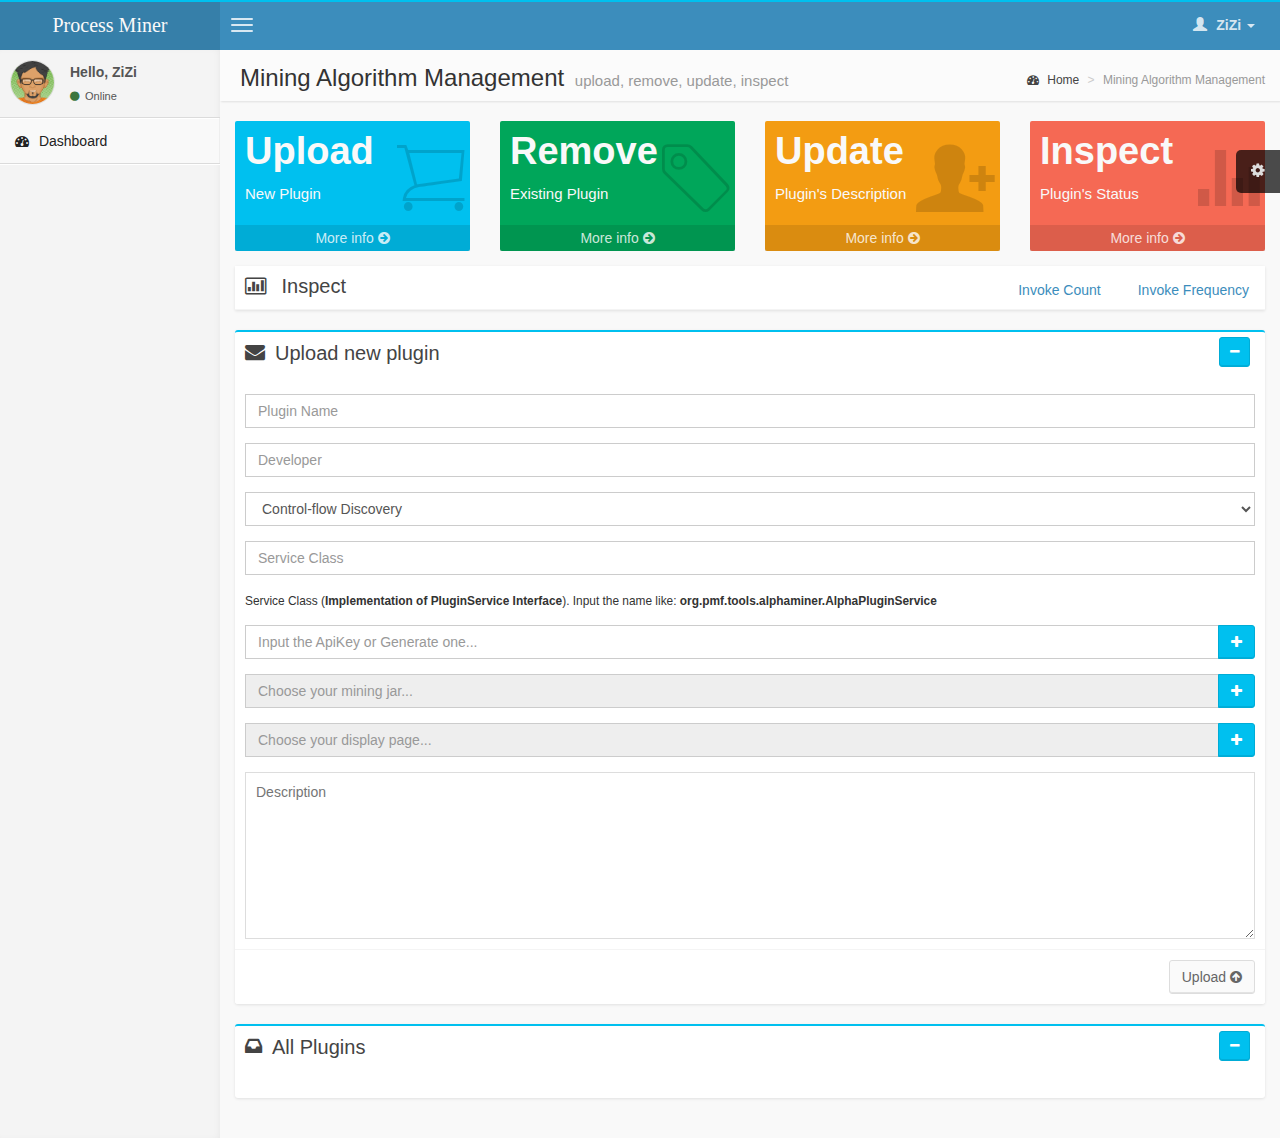
==== commit ca86d9c6: "commit" ====
--- a/PMFWebPlugin/WebContent/admin.html
+++ b/PMFWebPlugin/WebContent/admin.html
@@ -71,14 +71,14 @@
                         <li class="dropdown user user-menu">
                             <a href="javascript:void(0)" class="dropdown-toggle" data-toggle="dropdown">
                                 <i class="glyphicon glyphicon-user"></i>
-                                <span>Jane Doe <i class="caret"></i></span>
+                                <span>ZiZi <i class="caret"></i></span>
                             </a>
                             <ul class="dropdown-menu">
                                 <!-- User image -->
                                 <li class="user-header bg-light-blue">
-                                    <img src="ALTE-template/img/avatar3.png" class="img-circle" alt="User Image" />
+                                    <img src="ALTE-template/img/avatar4.png" class="img-circle" alt="User Image" />
                                     <p>
-                                        Jane Doe - IBM
+                                        ZiZi - IBM
                                         <small>Data Analyst</small>
                                     </p>
                                 </li>
@@ -105,10 +105,10 @@
                     <!-- Sidebar user panel -->
                     <div class="user-panel">
                         <div class="pull-left image">
-                            <img src="ALTE-template/img/avatar3.png" class="img-circle" alt="User Image" />
+                            <img src="ALTE-template/img/avatar4.png" class="img-circle" alt="User Image" />
                         </div>
                         <div class="pull-left info">
-                            <p>Hello, Jane</p>
+                            <p>Hello, ZiZi</p>
 
                             <a href="javascript:void(0)"><i class="fa fa-circle text-success"></i> Online</a>
                         </div>
